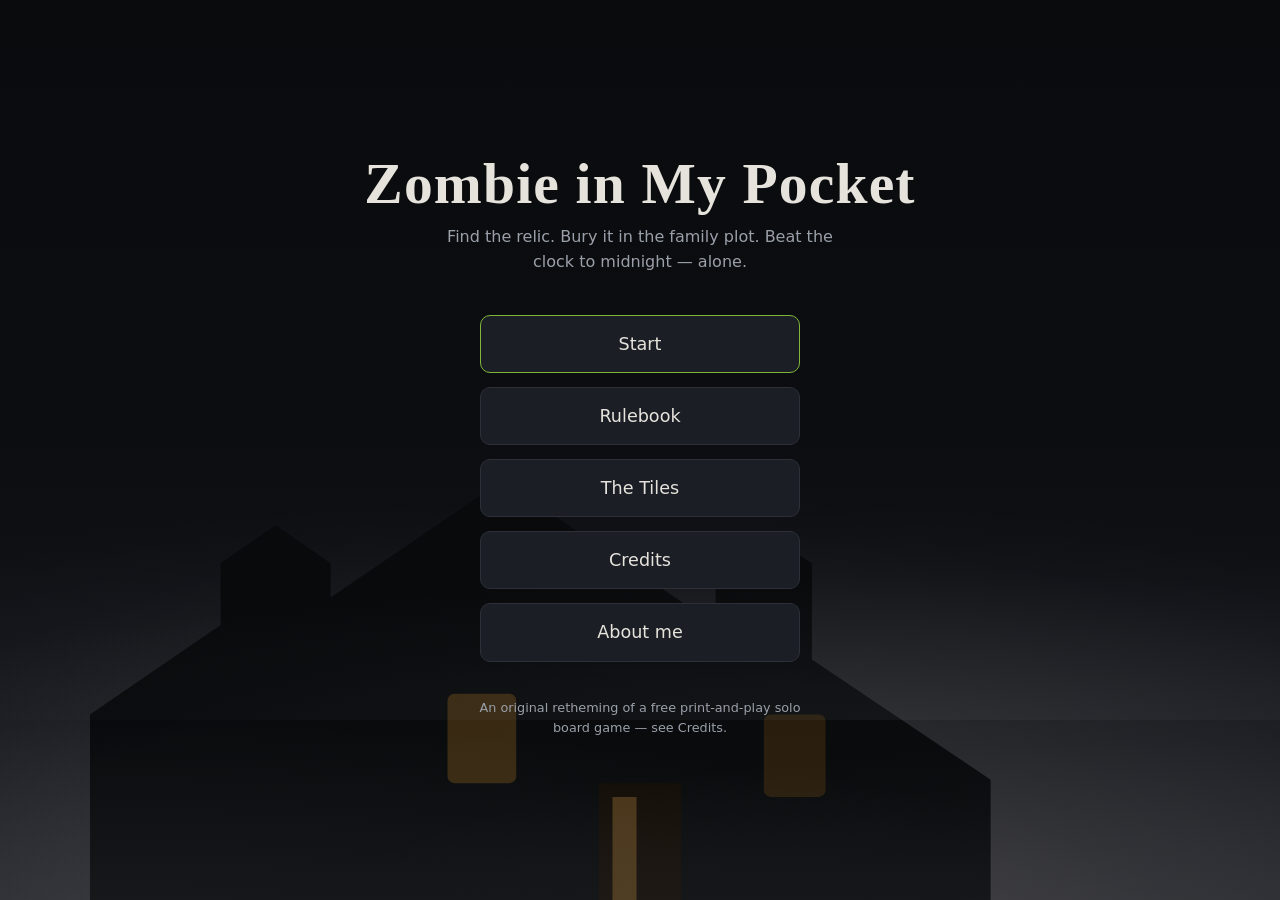
==== index.html @ 39e205aa "Rename the game to Zombie in My Pocket Co-Authored-By: Claude Opus 4.6 <noreply@anthropic.com>" ====
<!DOCTYPE html>
<html lang="en">
<head>
  <meta charset="UTF-8">
  <meta name="viewport" content="width=device-width, initial-scale=1.0">

  <!-- Google tag (gtag.js) -->
  <script async src="https://www.googletagmanager.com/gtag/js?id=G-Q4VS3P3T58"></script>
  <script>
    window.dataLayer = window.dataLayer || [];
    function gtag(){dataLayer.push(arguments);}
    gtag('js', new Date());

    gtag('config', 'G-Q4VS3P3T58');
  </script>
  <title>Zombie in My Pocket — a solo zombie survival board game in your browser</title>
  <meta name="description" content="Explore a dead house room by room, find the relic, and bury it before midnight. A free solo zombie survival board game — no install, one player.">
  <link rel="canonical" href="https://games.csiesheep.com/zombie_in_the_pocket/">
  <meta name="theme-color" content="#0a0b0d">
  <link rel="icon" href="favicon.svg" type="image/svg+xml">
  <link rel="manifest" href="manifest.webmanifest">
  <meta name="apple-mobile-web-app-capable" content="yes">
  <meta name="apple-mobile-web-app-status-bar-style" content="black-translucent">
  <link rel="apple-touch-icon" href="assets/icons/icon-192.png">
  <link rel="stylesheet" href="css/style.css">

  <meta property="og:type" content="website">
  <meta property="og:site_name" content="csiesheep games">
  <meta property="og:title" content="Zombie in My Pocket — a solo zombie survival board game in your browser">
  <meta property="og:description" content="Explore a dead house room by room, find the relic, and bury it before midnight. Free, no install, one player.">
  <meta property="og:url" content="https://games.csiesheep.com/zombie_in_the_pocket/">
  <!-- Absolute, because crawlers do not reliably resolve relative OG paths, and
       a new filename rather than a new picture at the old one — scrapers cache
       by URL, so replacing the image in place would leave every link that has
       ever been shared showing the old card. -->
  <meta property="og:image" content="https://games.csiesheep.com/zombie_in_the_pocket/assets/social.png">
  <meta property="og:image:width" content="1200">
  <meta property="og:image:height" content="630">
  <meta property="og:image:alt" content="A dark house at night, lit windows and an open door, under the title Zombie in My Pocket.">
  <meta name="twitter:card" content="summary_large_image">
  <meta name="twitter:title" content="Zombie in My Pocket — a solo zombie survival board game in your browser">
  <meta name="twitter:description" content="Explore a dead house room by room, find the relic, and bury it before midnight. Free, no install, one player.">
  <meta name="twitter:image" content="https://games.csiesheep.com/zombie_in_the_pocket/assets/social.png">
  <meta name="twitter:image:alt" content="A dark house at night, lit windows and an open door, under the title Zombie in My Pocket.">

  <script type="application/ld+json">
  {
    "@context": "https://schema.org",
    "@type": "VideoGame",
    "name": "Zombie in My Pocket",
    "url": "https://games.csiesheep.com/zombie_in_the_pocket/",
    "description": "A free solo zombie survival board game in the browser. Explore a dead house room by room, find the relic, and bury it in the family plot before midnight.",
    "genre": ["Survival horror", "Board game", "Roguelike"],
    "gamePlatform": "Web browser",
    "playMode": "SinglePlayer",
    "applicationCategory": "Game",
    "operatingSystem": "Any",
    "isAccessibleForFree": true,
    "inLanguage": "en",
    "author": { "@type": "Person", "name": "csiesheep", "url": "https://csiesheep.com" },
    "offers": {
      "@type": "Offer",
      "price": "0",
      "priceCurrency": "USD",
      "availability": "https://schema.org/InStock"
    }
  }
  </script>
</head>
<body class="coldopen">
  <!-- The house, once, inline. The game's sprite is 20KB and this page needs one
       shape out of it — the sprite conventions without the sprite. -->
  <div class="titlescene" aria-hidden="true">
    <svg class="titlehouse" viewBox="0 0 320 180" preserveAspectRatio="xMidYMax slice">
      <!-- ridge, gables and chimneys, as one silhouette -->
      <path d="M0 180V126l38-26v-18l16-11 16 11v10l50-34 62 42v-18l14-9 14 9v28l52 35v55z" fill="#080a0c"/>
      <!-- the two windows with something behind them -->
      <rect x="104" y="120" width="20" height="26" rx="2" fill="#3a2a12"/>
      <rect x="196" y="126" width="18" height="24" rx="2" fill="#2a1e0d"/>
      <!-- and the door, open -->
      <path d="M148 180v-34h24v34z" fill="#120c06"/>
      <path d="M152 180v-30h7v30z" fill="#4a3517"/>
    </svg>
    <div class="fog fog--near"></div>
    <div class="fog fog--far"></div>
  </div>

  <main class="menu">
    <h1>Zombie in My Pocket</h1>
    <p class="tagline">Find the relic. Bury it in the family plot. Beat the clock
      to midnight — alone.</p>

    <nav>
      <a class="btn btn--primary" href="game.html">Start</a>
      <a class="btn" href="rulebook.html">Rulebook</a>
      <a class="btn" href="tiles.html">The Tiles</a>
      <a class="btn" href="credits.html">Credits</a>
      <a class="btn" href="https://csiesheep.com" target="_blank" rel="noopener">About me</a>
    </nav>

    <p class="footnote">An original retheming of a free print-and-play solo
      board game — see Credits.</p>
  </main>
  <script type="module" src="js/menu.js"></script>
</body>
</html>
---- css/style.css ----
/* Zombie in My Pocket — shared styles + theme tokens.
   Dark-horror palette: sickly green against dried blood, on near-black. */

:root {
  --bg:        #0a0b0d;
  --bg-2:      #14161a;
  --panel:     #1b1e24;
  --border:    #2b3039;
  --text:      #e6e3dc;
  --muted:     #9aa0aa;
  --accent:    #7fb539;   /* sickly green */
  --accent-2:  #b5392f;   /* blood red */
  /* Lifted from #e0523f, which measured 4.33:1 on the panel — under the 4.5
     that text needs, and it colours the log's worst news. Three separate call
     sites had already been lifted past it one at a time; this is the token
     catching up with them. Measured: 5.24:1 on the panel, 5.68:1 on an action
     card, 3.60:1 on the indoor floor and 3.31:1 on the outdoor one. */
  --danger:    #ef6449;
  --gold:      #c9a24b;
  --radius:    10px;
  --maxw:      960px;
  --font-body: system-ui, -apple-system, "Segoe UI", Roboto, sans-serif;
  --font-head: Georgia, "Times New Roman", serif;
  /* Display face for headings only. Georgia stays underneath it as the fallback
     and as the serif the log narration keeps — IM Fell is a rough historical
     cut and does not want to be read at paragraph size. */
  --font-display: "IM Fell English", Georgia, "Times New Roman", serif;
}

/* ---- The light model -------------------------------------------------------
   One set of dials for the whole atmosphere: how far the candle reaches, how
   dark it is beyond the doorways, how tight the vignette closes, and how far
   the fire has turned from warm to bloody.

   All four are driven by --dusk, which renderHour writes from clockTime: 0 at
   nine o'clock, 1 at midnight on the face. The light dies continuously, a
   sliver per card drawn, rather than in three steps at the hour turns — which
   is both scarier and truer to the rule that the deck is the clock. Cowering
   visibly costs light, because it costs a card.

   The slopes are set so the old hand-picked hour values still fall on the line:
   9/10/11 PM land within .01 of the .5/.68/.88 vignette they used to have.

   Custom properties are not animatable without @property, so each consumer
   transitions an ordinary property (opacity, filter) that reads the dial, and
   the 2s duration turns a draw into the light sagging rather than flickering. */
/* Registered, and for one reason: a plain custom property cannot be animated,
   and this one has to move continuously or the light snaps instead of sags.
   With @property the browser knows it is a number, can interpolate it, and the
   dials above recompute every frame — including inside the candle and vignette
   keyframes, which is why the flicker keeps flickering while it dies.

   The fallback where @property is unsupported is not a broken layout: the
   declaration below is an ordinary custom property too, so --gutter stays 1
   and the light simply never gutters. */
@property --gutter {
  syntax: "<number>";
  inherits: true;
  initial-value: 1;
}

:root {
  --dusk: 0;
  /* 1 is a candle behaving. Down toward 0 is a candle about to stop. */
  --gutter: 1;
  /* How frightened the game is, 0..1, written by renderHour from engine
     dread(). Distinct from --dusk: the clock only goes one way, this does not. */
  --dread: 0;
  --flame-early: #ffb457;
  /* Where the fire is heading. body.hour-11 moves the destination, not the
     journey — see the register change below. */
  --flame-late: #d94a34;
}

/* The derived dials must be declared on the same element that carries the
   inputs, not on :root. A custom property is substituted where it is DECLARED
   and inherits as the resolved value, so leaving these on :root would freeze
   them at :root's --dusk of 0 no matter what renderHour writes to the body. */
body {
  /* Capped at 1: past midnight-on-the-face the sum would exceed a legal
     opacity, and the low-health pulse reads (1 - --vignette) as its headroom. */
  --vignette-base: min(1, calc(.5 + .57 * var(--dusk)));
  --glow-base: calc(.45 - .225 * var(--dusk));
  /* Floored at .26, the brightness the 11 PM peek already had. Below that the
     maths runs out: a half-room's floor is effectively black, so at brightness
     k the best contrast any text can reach is (k + .05) / .05 — 4.2:1 at .16,
     under the 4.5 a room name needs even if it were pure white. So the peek
     stops darkening at the old floor while the vignette, glow and flame carry
     on to midnight. */
  --peek-base: max(.26, calc(.46 - .3 * var(--dusk)));
  --flame: color-mix(in srgb, var(--flame-late) calc(var(--dusk) * 100%), var(--flame-early));

  /* The candle guttering multiplies the three brightness dials at once, which
     is the whole trick: light that sags everywhere at the same moment reads as
     the flame failing, and light that sags in one element reads as a CSS
     effect. At --gutter: 1 each of these reduces exactly to the value it had
     before the dial existed.

     The vignette moves the other way — it CLOSES as the light dies — so it
     interpolates toward 1 by however much the flame has lost. */
  --vignette: min(1, calc(var(--vignette-base) + (1 - var(--vignette-base)) * (1 - var(--gutter))));
  --glow: calc(var(--glow-base) * var(--gutter));
  --peek-light: calc(var(--peek-base) * var(--gutter));
}

/* ---- The gutter ------------------------------------------------------------
   Down fast, held down longer than is comfortable, and then a recovery that
   fails once before it takes. The second dip is the part that works: a light
   that comes back cleanly was a flicker, and a light that nearly goes out
   twice is a light you stop trusting.

   Linear timing on purpose. Eased, the collapse reads as something dimming the
   room deliberately; linear reads as the flame simply losing. */
@keyframes gutter {
  0%   { --gutter: 1; }
  14%  { --gutter: .16; }
  52%  { --gutter: .10; }
  63%  { --gutter: .58; }
  71%  { --gutter: .22; }
  86%  { --gutter: .95; }
  92%  { --gutter: .78; }
  100% { --gutter: 1; }
}
body.guttering { animation: gutter 1100ms linear 1; }

/* The half-rooms read the same dial but reach it through a filter with a
   two-second transition on it — right for the light dying across an hour, far
   too slow for this. While the candle is failing they follow it directly. */
body.guttering .halfroom { transition: none; }

/* And the room you are standing in, which is otherwise the one thing the light
   model does not dim — it is lit because you are in it. A candle failing has
   to take the room it is lighting with it, or the effect reads as the walls
   going dark around a tile that is somehow still bright.

   Same dial, no second timeline; floored at .35 because this is the surface
   the flame is closest to and it should be the last thing to go. */
body.guttering .focus-centre .tilebox {
  filter: brightness(calc(.35 + .65 * var(--gutter)));
}

/* Luminance, not motion — so this is allowed under reduced motion, but not in
   this shape. What gets removed is the flinching: one slow dim, one slow
   return, no double dip, and nowhere near as dark. */
@media (prefers-reduced-motion: reduce) {
  @keyframes gutter {
    0%   { --gutter: 1; }
    45%  { --gutter: .55; }
    55%  { --gutter: .55; }
    100% { --gutter: 1; }
  }
  body.guttering { animation-duration: 1800ms; }
}

/* Continuous dusk underneath, discrete class on top. The last hour is a change
   of register, not another notch of the same gradient: the firelight itself
   turns, which says something "slightly dimmer than 10:59" cannot. */
body.hour-11 { --flame-late: #c93826; }

/* Self-hosted: the site makes no external requests, for fonts or anything else.
   Licence sits beside the file in assets/fonts/OFL.txt. */
@font-face {
  font-family: "IM Fell English";
  font-style: normal;
  font-weight: 400;
  font-display: swap;
  src: url("../assets/fonts/imfellenglish-latin.woff2") format("woff2");
}

* { box-sizing: border-box; }

html, body { margin: 0; padding: 0; }

body {
  background: radial-gradient(120% 90% at 50% 0%, var(--bg-2), var(--bg));
  color: var(--text);
  font-family: var(--font-body);
  line-height: 1.6;
  min-height: 100vh;
}

a { color: var(--accent); }

h1, h2, h3 { font-family: var(--font-display); line-height: 1.2; }

/* ---- Layout helpers ---- */
.wrap {
  max-width: var(--maxw);
  margin: 0 auto;
  padding: 24px 20px 64px;
}

.topnav {
  display: flex;
  align-items: center;
  gap: 16px;
  padding: 14px 20px;
  border-bottom: 1px solid var(--border);
}
.topnav a { color: var(--muted); text-decoration: none; font-size: 0.95rem; }
.topnav a:hover { color: var(--text); }
.topnav .brand { font-family: var(--font-display); color: var(--text); font-weight: 700; }
.topnav .spacer { flex: 1; }

/* ---- Menu (index) ---- */
.menu {
  min-height: 100vh;
  display: flex;
  flex-direction: column;
  align-items: center;
  justify-content: center;
  text-align: center;
  padding: 40px 20px;
}
.menu h1 {
  font-size: clamp(2.2rem, 6vw, 3.6rem);
  margin: 0 0 6px;
  letter-spacing: 0.02em;
}
.menu .tagline { color: var(--muted); margin: 0 0 40px; max-width: 40ch; }
.menu nav { display: flex; flex-direction: column; gap: 14px; width: min(320px, 90vw); }

.btn {
  display: block;
  padding: 14px 20px;
  border: 1px solid var(--border);
  border-radius: var(--radius);
  background: var(--panel);
  color: var(--text);
  font-size: 1.1rem;
  text-decoration: none;
  cursor: pointer;
  transition: border-color .15s, transform .05s, background .15s;
}
.btn:hover { border-color: var(--accent); background: var(--bg-2); }
.btn:active { transform: translateY(1px); }
.btn--primary { border-color: var(--accent); }
.btn--primary:hover { background: color-mix(in srgb, var(--accent) 18%, var(--panel)); }

.footnote { margin-top: 36px; color: var(--muted); font-size: 0.8rem; max-width: 44ch; }

/* The house remembering you. Quieter than the tagline and set apart from it,
   because it is not part of the pitch — it is the room adding something after
   the sentence had finished. Italic and dim on purpose: a scoreboard is
   something you read, and this should be something you notice. */
.whisper {
  margin: -26px 0 40px;
  /* 82%, not the 76% this started at. Dimmer read better and measured 4.86:1
     against pure black, which is only above the floor because the cold open's
     background is not actually pure black — over the gradient it sits under it.
     Atmosphere does not get to make text unreadable. */
  color: color-mix(in srgb, var(--muted) 82%, transparent);
  font-style: italic;
  font-size: .92rem;
  max-width: 40ch;
}

/* ---- The game is a frame, not a document ----------------------------------
   game.html only: the menu, rulebook and credits stay ordinary scrolling pages.
   dvh rather than vh, because the mobile URL bar collapsing is the exact bug
   100vh causes. */
body.app {
  height: 100dvh;
  min-height: 0;
  overflow: hidden;
  display: grid;
  grid-template-rows: auto 1fr;
}
body.app .game-layout { min-height: 0; height: 100%; }
body.app .sidebar { min-height: 0; }
/* Everything in the column takes its natural height except the log, which
   absorbs the slack instead of pushing the page taller. */
body.app .board-pane { min-height: 0; }
/* Anchored to the pane so a late fight cannot push past the fold. */
body.app .actions-pop { max-height: calc(100% - 24px); }
/* Stacked, the window is a flex item in the pane, and flex items shrink by
   default — so when the board and the window together wanted more room than the
   pane had, the WINDOW gave way. It collapsed to 26px with two 44px buttons
   inside it: both invisible, neither clickable, the turn unplayable. The pane's
   overflow:hidden made that silent rather than merely ugly.
   The controls do not yield. The board does — losing the edge of a glimpse
   beats losing the ability to take your turn. */
body.app .actions-pop { flex: none; }
body.app .board-pane > .board { min-height: 0; }

/* ---- Game page ---- */
.game-layout {
  display: grid;
  /* minmax(0, 1fr) rather than 1fr: a bare 1fr floors at the column's
     min-content, so a wide board could force the layout open instead of the
     column bounding the board. */
  grid-template-columns: minmax(0, 1fr) 300px;
  gap: 16px;
  padding: 16px 20px;
  /* NOT max-width + margin:0 auto. This is a grid item, and auto inline margins
     on a grid item take precedence over the stretch — so the layout was
     shrink-to-fitting to its content: 675px of a 1280px window, with the board
     column collapsing to 319px and the rest of the screen sitting empty. A
     definite width plus justify-self centres it without giving up the stretch. */
  width: min(100%, 1200px);
  justify-self: center;
}
/* .game-layout is declared above, so overriding it here works. Anything
   declared LOWER in this file must be overridden in the responsive block at the
   end instead — a media query adds no specificity, so a later base rule wins. */
@media (max-width: 800px) {
  .game-layout { grid-template-columns: 1fr; }
}
/* Layout-only overrides. Component tweaks belong in the second 600px block
   at the end of this file — rules here are declared before the components and
   would lose on source order. */
@media (max-width: 600px) {
  .game-layout { padding: 12px; gap: 12px; }
  /* Comfortable thumb targets on the action list. */
  .action { padding: 12px 12px; min-height: 44px; font-size: .92rem; }
}

/* ---- Status panel ---- */
.sr-only {
  position: absolute; width: 1px; height: 1px; padding: 0; margin: -1px;
  overflow: hidden; clip: rect(0 0 0 0); white-space: nowrap; border: 0;
}

.statgrid { display: grid; gap: 10px 12px; grid-template-columns: 1fr; }
.stat { display: flex; align-items: baseline; gap: 10px; }
.statlabel {
  font-size: .68rem; text-transform: uppercase; letter-spacing: .08em;
  color: var(--muted); width: 4.6em; flex: none;
}
.statval { display: flex; align-items: center; gap: 3px; flex-wrap: wrap; min-height: 22px; }
.statnum { font-family: var(--font-display); font-size: 1.05rem; color: var(--text); margin-left: 3px; }
.statnum--buffed { color: var(--gold); }

.staticon { width: 17px; height: 17px; flex: none; }

/* One heart symbol, filled or hollow. */
.heart { color: var(--danger); }
.heart--full { fill: currentColor; }
.heart--empty { color: #4a505c; fill: none; }

.sword { color: var(--muted); }
.sword--buffed { color: var(--gold); }
.relic--held { color: var(--gold); }

/* ---- The clock, which is the stat that decides the game ----
   It used to sit in the stat grid at 19px, the same rank as the attack sword,
   which is no rank at all for the thing the whole run is racing. Now it heads
   the panel and the other stats read beneath it. */
.clockbox { display: flex; align-items: center; gap: 12px; margin-bottom: 12px; }
.clockread { display: flex; flex-direction: column; gap: 6px; min-width: 0; }
.clocknum { margin-left: 0; font-size: 1.35rem; line-height: 1; }

.clock { width: 78px; height: 78px; flex: none; color: var(--muted); }
.clock-face { fill: none; stroke: currentColor; stroke-width: 1.6; opacity: .75; }
.clock-tick { stroke: currentColor; stroke-width: 1.4; stroke-linecap: round; opacity: .4; }
/* The hours this game is actually played in get the longer, brighter marks. */
.clock-tick--played { stroke-width: 2.2; opacity: .85; }
/* Eleven to midnight, marked like a gauge's red zone. */
.clock-danger { fill: none; stroke: var(--danger); stroke-width: 3.4; stroke-linecap: round; opacity: .85; }
.clock-numeral {
  font-family: var(--font-display);
  font-size: 13px;
  fill: var(--text);
  stroke: none;
  opacity: .8;
}
.clock-numeral--midnight { fill: var(--danger); opacity: 1; }
.clock-hand { stroke: currentColor; stroke-width: 2.2; stroke-linecap: round; }
.clock-hand--hour { stroke: var(--accent); stroke-width: 3.4; }
.clock-hand--minute { opacity: .75; }
.clock-pin { fill: var(--accent); stroke: none; }

/* The deck, as a fuel gauge. One pip goes out per card spent. */
.pips { display: flex; gap: 4px; }
.pip {
  width: 7px; height: 7px; border-radius: 50%;
  background: var(--accent);
  box-shadow: 0 0 4px color-mix(in srgb, var(--accent) 50%, transparent);
}
.pip--spent { background: #3a404b; box-shadow: none; }

/* ---- Backpack ---- */
.backpack { display: flex; flex-direction: column; gap: 8px; }
.slot {
  display: flex; align-items: flex-start; gap: 9px;
  padding: 8px 10px;
  border: 1px solid var(--border); border-radius: 8px;
  background: var(--bg-2);
}
.slot--empty {
  border-style: dashed;
  background: transparent;
  justify-content: center;
}
.slot--empty .slotname { color: var(--muted); font-style: italic; }
.slottext { display: flex; flex-direction: column; gap: 1px; min-width: 0; }
.slotname { font-size: .86rem; color: var(--text); }
.sloteffect { font-size: .72rem; color: var(--muted); }
.itemicon { width: 18px; height: 18px; color: var(--gold); flex: none; margin-top: 2px; }

/* min-width:0 keeps a wide board from forcing the grid column open. */
/* Edges falling away into black. Sits above the board and below the actions
   pop-out (5) and the jump scare (50), and never touches the sidebar. */
.board-pane::after {
  content: "";
  position: absolute;
  inset: 0;
  pointer-events: none;
  z-index: 1;
  background: radial-gradient(ellipse at center,
    transparent 33%, rgba(3, 2, 4, .55) 70%, rgba(2, 1, 3, .95) 100%);
  opacity: var(--vignette);
  transition: opacity 2s linear;
  /* The dark closes and opens very slightly, and only really at the end. The
     amplitude is --dread, so at nine o'clock in one piece this is invisible and
     at 1 HP near midnight the room is breathing. Slower than a resting pulse on
     purpose — faster reads as a heartbeat, which the low-health pulse already
     owns.

     And when both apply, low-health wins: it is declared later and sets the
     same property, so at 2 HP the room stops breathing slowly and starts
     beating. That is the right way round — the more urgent signal should not
     have to share. */
  animation: dreadbreath 7s ease-in-out infinite;
}
@keyframes dreadbreath {
  0%, 100% { opacity: var(--vignette); }
  50% { opacity: calc(var(--vignette) + (1 - var(--vignette)) * var(--dread) * 0.34); }
}

/* The pane behind the tiles changes with the world, so crossing the seam is felt
   before a single tile is read. Deliberately a ::before rather than a second
   ::after: ::after already carries the vignette, its hour tightening and the
   low-health pulse, and stacking a rival pseudo-element there would fight all
   three. This sits below the tiles and takes no pointer events. Static by
   design — nothing here needs a reduced-motion guard. */
.board-pane::before {
  content: "";
  position: absolute;
  inset: 0;
  pointer-events: none;
  z-index: 0;
  transition: background 1s ease;
}
.board-pane.pane--indoor::before {
  background:
    radial-gradient(120% 90% at 50% 0%, rgba(255, 180, 87, .05), transparent 60%),
    linear-gradient(180deg, rgba(10, 8, 6, .5), rgba(4, 3, 3, .8));
}
.board-pane.pane--outdoor::before {
  background:
    /* a low moon, off in one corner, behind everything */
    radial-gradient(38% 30% at 84% 12%, rgba(190, 226, 232, .17), transparent 70%),
    radial-gradient(120% 90% at 50% 0%, rgba(111, 211, 208, .05), transparent 62%),
    linear-gradient(180deg, rgba(4, 8, 12, .62), rgba(1, 3, 6, .9));
}

.board-pane {
  min-width: 0;
  position: relative;          /* the actions pop-out anchors to this */
  display: flex;
  flex-direction: column;
  justify-content: center;
  min-height: 62vh;            /* room for the pop-out to float clear of the board */
  /* The candle glow is 2.7 tiles across, so once tiles are sized off the pane it
     is larger than the pane itself and was adding 39px to the document's scroll
     height — invisibly, since a pseudo-element shows up in no element scan. The
     light should fade at the edge of its own pane anyway, and this also keeps
     the entry slide from painting outside while it moves. */
  overflow: hidden;
}

.board { position: relative; display: block; padding: 8px 0; }

/* ---- Two worlds, told apart by temperature ---------------------------------
   Indoors is lamplit and warm; outdoors is moonlit and cool. One cast colour,
   mixed into the floor, the walls and the scene stroke, so all fourteen scenes
   inherit it without being touched — they stay currentColor and the container
   decides what that means.

   The hour dimming multiplies on top of this rather than competing with it, and
   the crossing is animated over a second, which is the one moment the two
   palettes are seen side by side. */
.board {
  --world-cast: #ffb457;
  --cast: 14%;
  --cast-wall: 18%;
}
.board--indoor  { --world-cast: #ffb457; --cast: 13%; --cast-wall: 16%; }
.board--outdoor { --world-cast: #6fd3d0; --cast: 16%; --cast-wall: 22%; }

.board .tilebox,
.board .halfroom {
  background-color: color-mix(in srgb, var(--world-cast) var(--cast), var(--room));
  border-color: color-mix(in srgb, var(--world-cast) var(--cast-wall), var(--wall));
  transition: background-color 1s ease, border-color 1s ease;
}
.board .roomscene {
  color: color-mix(in srgb, var(--world-cast) 55%, var(--muted));
  transition: color 1s ease;
}

/* The crossing is the payoff, so it is the one thing here that animates — but a
   temperature shift sweeping the whole board is exactly what this setting is
   for, so under it the swap is instant and nothing is lost but the sweep. The
   1s shift also sits deliberately longer than the 700ms room slide, so it reads
   as the world changing underneath the move rather than racing it. */
@media (prefers-reduced-motion: reduce) {
  .board .tilebox,
  .board .halfroom,
  .board .roomscene,
  .board-pane::before { transition: none; }
  /* The dark still sits where dread put it; it just stops moving. */
  .board-pane::after { animation: none; }
}

/* --tile is the room you're standing in; --peek is how much of a neighbour
   shows through an open door. */
:root { --tile: clamp(96px, 19vh, 190px); --wall: #3a4150; --wall-w: 7px; --room: #23262d;
        --hedge: #3d5540; }
.focus {
  --peek: calc(var(--tile) * 0.42);
  /* The threshold between two rooms. It has to clear both walls that face into
     it — 7px each — with daylight left over, or the rooms read as interleaved
     rather than adjacent. Scales with the tile so it survives #55. */
  --tile-gap: max(18px, calc(var(--tile) * .13));
  /* Door art is centred on the wall line, which sits at the near edge of the
     gap — so half of it hangs outward. Tying the size to twice the gap is what
     makes "never paints on the neighbour" true by construction rather than by
     a number that happens to work at one tile size.

     The 4px comes off for device-pixel rounding, and it is not a fudge: the
     markers are offset by the DECLARED --wall-w, while the browser floors the
     rendered border to whole device pixels — 7px becomes 6.4px at a 1.25 ratio
     — so the marker's centre can sit up to a pixel past the border box. The
     error is bounded below 1px at any ratio >= 1, so 2px of outward clearance
     covers it, and leaves daylight in the threshold besides. */
  --edge: calc(var(--tile-gap) * 2 - 4px);
}

.focus {
  display: grid;
  grid-template-columns: var(--peek) var(--tile) var(--peek);
  grid-template-rows: var(--peek) var(--tile) var(--peek);
  grid-template-areas: ". n ." "w c e" ". s .";
  gap: var(--tile-gap);
  justify-content: center;
  align-content: center;
  margin: 0 auto;
  width: max-content;
}
.focus-slot--n { grid-area: n; align-items: end; }
.focus-slot--s { grid-area: s; align-items: start; }
.focus-slot--w { grid-area: w; justify-items: end; }
.focus-slot--e { grid-area: e; justify-items: start; }
.focus-slot { display: grid; }
/* ---- Board layering, stated once --------------------------------------------
   Inside the centre room:  tilebox 0 · lit room 1 · name 2 · door art 3 ·
   hotspot 4. The centre takes a stacking context of its own so those stay
   local, and the neighbour slots sit above the lot — anything that reaches
   into a neighbour's space gets covered by it rather than painting over the
   glimpse. Nothing should actually reach that far now; this is what keeps it
   true if something later does. */
.focus-centre { grid-area: c; position: relative; z-index: 1; }
.focus-slot { position: relative; z-index: 5; }

.tilebox {
  position: absolute;
  inset: 0;
  background-color: var(--room);
  border: var(--wall-w) solid var(--wall);
  border-radius: 6px;
  display: flex;
  flex-direction: column;
  align-items: center;
  justify-content: center;
  gap: 6px;
  text-align: center;
}
/* The one lit room in a dark house, not a selected row in a list. */
.tilebox--here {
  border-color: color-mix(in srgb, var(--flame) 42%, var(--wall));
  box-shadow: 0 0 26px color-mix(in srgb, var(--flame) 16%, transparent);
  z-index: 1;
  transition: border-color 2s linear, box-shadow 2s linear;
}
.focus-centre::before {
  content: "";
  position: absolute;
  left: 50%;
  top: 50%;
  width: calc(var(--tile) * 2.7);
  height: calc(var(--tile) * 2.7);
  transform: translate(-50%, -50%);
  border-radius: 50%;
  pointer-events: none;
  background: radial-gradient(circle,
    color-mix(in srgb, var(--flame) 46%, transparent) 0%,
    color-mix(in srgb, var(--flame) 18%, transparent) 34%,
    transparent 68%);
  opacity: var(--glow);
  transition: opacity 2s linear;
  animation: candle 3.8s ease-in-out infinite;
}
@keyframes candle {
  0%, 100% { opacity: var(--glow); transform: translate(-50%, -50%) scale(1); }
  42%      { opacity: calc(var(--glow) * .84); transform: translate(-50%, -50%) scale(.975); }
  71%      { opacity: calc(var(--glow) * 1.09); transform: translate(-50%, -50%) scale(1.02); }
}
@media (prefers-reduced-motion: reduce) {
  .focus-centre::before { animation: none; }
  /* The arrow still points; it just stops moving. */
  .doorway--explore .doorway-chev { animation: none; opacity: 1; }
}
/* ---- Floors ----------------------------------------------------------------
   Boards indoors, grass out the back — and they are meant to be told apart at
   a glance now. These used to be near-monochrome and almost invisible, on the
   grounds that the name, the icon and the candlelight all sit on top of them.
   That reasoning held while both worlds looked alike anyway; it stopped being
   worth the cost once telling inside from outside became the point. They are
   still tinted rather than saturated, and the tile name is still checked
   against them, but you can now see what you are standing on.

   Built from gradients rather than an SVG <pattern> in the sprite: CSS cannot
   reference a pattern by fragment from another document, so a sprite pattern
   would need inlining into every tile. Same result, no new files either way. */
.world--indoor {
  background-image:
    /* butt joints — short seams where one plank ends and the next starts, so
       the floor reads as boards laid end to end rather than as stripes */
    repeating-linear-gradient(90deg, transparent 0 44px,
      rgba(0, 0, 0, .34) 44px, rgba(0, 0, 0, .34) 46px),
    /* the gap between planks */
    repeating-linear-gradient(0deg,
      rgba(0, 0, 0, .34) 0 1.6px, transparent 1.6px 19px),
    /* every other board a shade off, the way a real floor wears unevenly */
    repeating-linear-gradient(0deg,
      rgba(146, 98, 52, .11) 0 19px, rgba(74, 48, 26, .13) 19px 38px);
}
.world--outdoor { border-color: var(--hedge);
  box-shadow: inset 0 0 0 2px color-mix(in srgb, var(--hedge) 60%, black); }
.world--outdoor {
  background-image:
    /* blades, fine and leaning two ways so it does not read as hatching */
    repeating-linear-gradient(84deg, transparent 0 3px,
      rgba(164, 214, 132, .085) 3px, rgba(164, 214, 132, .085) 4px),
    repeating-linear-gradient(-73deg, transparent 0 5px,
      rgba(14, 32, 12, .26) 5px, rgba(14, 32, 12, .26) 6.5px),
    /* clumps, so the field is not evenly mown */
    radial-gradient(58% 38% at 22% 28%, rgba(96, 148, 84, .13), transparent 72%),
    radial-gradient(48% 34% at 76% 72%, rgba(96, 148, 84, .10), transparent 72%),
    radial-gradient(40% 30% at 60% 12%, rgba(10, 24, 10, .16), transparent 70%);
}

/* The room fills the tile inside its walls; the name moves to a corner banner
   so nothing sits in the middle, which belongs to the footprints and to you. */
.roomscene {
  position: absolute;
  inset: 0;
  width: 100%;
  height: 100%;
  color: color-mix(in srgb, var(--flame) 30%, var(--muted));
  opacity: .62;
  pointer-events: none;
}
.tilebox--here .roomscene { opacity: .8; }

.tilename {
  position: absolute;
  left: 0;
  bottom: 0;
  max-width: 100%;
  padding: 2px 7px;
  font-size: .72rem;
  line-height: 1.2;
  color: var(--text);
  background: color-mix(in srgb, var(--room) 82%, black);
  border-top-right-radius: 5px;
  z-index: 2;
}

/* The HUD keeps the small icons; only the board moved to scenes. */
.tileicon { width: 18px; height: 18px; flex: none; }

/* A neighbour, seen through the doorway. The far edge fades out, so it reads as
   a glimpse rather than a room of its own. */
.halfroom {
  position: relative;
  background-color: var(--room);
  border: var(--wall-w) solid var(--wall);
  display: flex;
  flex-direction: column;
  align-items: center;
  justify-content: center;
  gap: 4px;
  text-align: center;
  /* A glimpse into an unlit room, not a smaller room. Hovering lifts it back
     so the name stays gettable. */
  filter: brightness(var(--peek-light)) saturate(.45);
  transition: filter 2s linear;
}
.halfroom:hover { filter: brightness(calc(var(--peek-light) + .55)) saturate(.9); }
/* Brighter than --muted, which the dimming filter was dragging to 2.8:1 even
   before dusk went continuous. The half-room is a glimpse, but the name in it
   is information — 6.2:1 at the darkest peek, 10.2:1 at nine o'clock. */
/* The scrim comes back: this used to sit over letterbox padding, and now sits
   over a room. */
.halfroom .tilename {
  font-size: .6rem;
  color: #dfe3ea;
  background: color-mix(in srgb, var(--room) 72%, black);
}
.halfroom .roomscene { opacity: .5; }
.halfroom--n, .halfroom--s { width: var(--tile); height: var(--peek); }
.halfroom--e, .halfroom--w { width: var(--peek); height: var(--tile); }

/* ---- A glimpse is a crop, not a thumbnail ----------------------------------
   The scene used to be stretched to fill the peek strip, and since the strip is
   about 2.4:1 and the drawing is square, SVG letterboxed it — the neighbour
   arrived as a tiny picture of the whole room floating in a band. That reads as
   a thumbnail, not as seeing part of the next room through a door.

   So it renders at the size the centre room's scene renders at — the tile less
   its two walls, which is what inset:0 resolves to inside a bordered tilebox —
   and the strip clips the rest. One scale across the doorway, the footprints
   and both floors, which is the whole point: walking in continues a room you
   have already half seen.

   Anchoring falls out of the geometry. Each half-room already drops the border
   on the side it shares with you, so that zero-border edge IS the doorway wall,
   and it is the edge the neighbour's scene is pinned to. */
.halfroom { overflow: hidden; }
.halfroom .roomscene {
  inset: auto;
  width: calc(var(--tile) - var(--wall-w) * 2);
  height: calc(var(--tile) - var(--wall-w) * 2);
}
.halfroom--n .roomscene { bottom: 0; left: 50%; transform: translateX(-50%); }
.halfroom--s .roomscene { top: 0;    left: 50%; transform: translateX(-50%); }
.halfroom--w .roomscene { right: 0;  top: 50%;  transform: translateY(-50%); }
.halfroom--e .roomscene { left: 0;   top: 50%;  transform: translateY(-50%); }
.halfroom--n {
  border-radius: 6px 6px 0 0; border-bottom: 0;
  /* Visibility spreads from the gap in the wall rather than filling the slot,
     so what is not in line with the doorway falls into the dark. */
  -webkit-mask-image: radial-gradient(ellipse 125% 135% at 50% 100%, #000 20%, rgba(0,0,0,.5) 56%, transparent 86%);
          mask-image: radial-gradient(ellipse 125% 135% at 50% 100%, #000 20%, rgba(0,0,0,.5) 56%, transparent 86%);
}
.halfroom--s {
  border-radius: 0 0 6px 6px; border-top: 0;
  /* Visibility spreads from the gap in the wall rather than filling the slot,
     so what is not in line with the doorway falls into the dark. */
  -webkit-mask-image: radial-gradient(ellipse 125% 135% at 50% 0%, #000 20%, rgba(0,0,0,.5) 56%, transparent 86%);
          mask-image: radial-gradient(ellipse 125% 135% at 50% 0%, #000 20%, rgba(0,0,0,.5) 56%, transparent 86%);
}
.halfroom--w {
  border-radius: 6px 0 0 6px; border-right: 0;
  /* Visibility spreads from the gap in the wall rather than filling the slot,
     so what is not in line with the doorway falls into the dark. */
  -webkit-mask-image: radial-gradient(ellipse 125% 135% at 100% 50%, #000 20%, rgba(0,0,0,.5) 56%, transparent 86%);
          mask-image: radial-gradient(ellipse 125% 135% at 100% 50%, #000 20%, rgba(0,0,0,.5) 56%, transparent 86%);
}
.halfroom--e {
  border-radius: 0 6px 6px 0; border-left: 0;
  /* Visibility spreads from the gap in the wall rather than filling the slot,
     so what is not in line with the doorway falls into the dark. */
  -webkit-mask-image: radial-gradient(ellipse 125% 135% at 0% 50%, #000 20%, rgba(0,0,0,.5) 56%, transparent 86%);
          mask-image: radial-gradient(ellipse 125% 135% at 0% 50%, #000 20%, rgba(0,0,0,.5) 56%, transparent 86%);
}
/* Across the seam — the other side of the house. */
.board .halfroom--across { border-color: color-mix(in srgb, var(--gold) 55%, var(--wall)); }
/* A glimpse across the seam looks into the other world, so it takes the other
   cast — moonlight spilling in, or lamplight spilling out. */
.board--indoor .halfroom--across {
  background-color: color-mix(in srgb, #6fd3d0 16%, var(--room));
}
.board--outdoor .halfroom--across {
  background-color: color-mix(in srgb, #ffb457 13%, var(--room));
}
.halfroom--across .roomscene { color: color-mix(in srgb, var(--gold) 55%, var(--muted)); }
.halfroom--across .tileicon { color: var(--gold); }

/* ---- Hedges, not walls painted green ---------------------------------------
   Outdoor structure should not read as architecture with the lights off. The
   7px --wall-w box model is untouched — only the visual edge changes — so the
   doorway gaps, the swing animation, the footprints and the #29 hotspots all
   stay aligned on exactly the geometry they were.

   Four bumpy strips, one per edge, painted from repeating gradients rather than
   a clip-path: clipping the tile would cut off the doorway markers and hotspots
   that deliberately overhang its edge. */
.board .world--outdoor { border-radius: 2px; }
.board .world--outdoor::before {
  content: "";
  position: absolute;
  inset: calc(-1 * var(--wall-w));
  pointer-events: none;
  z-index: 0;
  background-image:
    repeating-radial-gradient(circle at 5px 7px, var(--hedge) 0 4.4px, transparent 4.6px 9px),
    repeating-radial-gradient(circle at 5px 2px, var(--hedge) 0 4.4px, transparent 4.6px 9px),
    repeating-radial-gradient(circle at 7px 5px, var(--hedge) 0 4.4px, transparent 4.6px 9px),
    repeating-radial-gradient(circle at 2px 5px, var(--hedge) 0 4.4px, transparent 4.6px 9px);
  background-size: 100% 9px, 100% 9px, 9px 100%, 9px 100%;
  background-position: top left, bottom left, right top, left top;
  background-repeat: repeat-x, repeat-x, repeat-y, repeat-y;
  opacity: .85;
}
/* The hedge sits under the doorway art and the break-through, so the risen
   tearing through a hedge still reads. */
.board .world--outdoor .edgemark,
.board .world--outdoor .doorways { z-index: 3; }

/* ---- Doorways as buttons ---------------------------------------------------
   Movement is mandatory every turn, so putting it in a panel meant the panel
   was always up. The board already draws every one of these choices; now they
   are the choices. Sized to clear 44px at the smallest tile. */
.doorways { position: absolute; inset: 0; pointer-events: none; }
.doorway {
  position: absolute;
  min-width: 46px;
  min-height: 46px;
  /* Sized across the wall so the outward half stays inside the threshold. A
     hotspot that reaches onto the neighbour would be covering the very glimpse
     the player is deciding about. Along the wall it keeps the full 46px. */
  padding: 0;
  /* The arrow is the first child and takes the outward end; the number and the
     "?" follow, toward the room. Each direction just reverses or turns the
     axis, so one set of children serves all four. */
  display: flex;
  align-items: center;
  /* Pushed apart rather than centred: the arrow wants the outward end of the
     button, the number the end facing the room you are standing in. */
  justify-content: space-between;
  gap: 1px;
  border: 2px solid color-mix(in srgb, var(--flame) 45%, var(--wall));
  border-radius: 10px;
  background: color-mix(in srgb, var(--room) 88%, black);
  color: var(--flame);
  cursor: pointer;
  pointer-events: auto;
  z-index: 4;
  box-shadow: 0 0 14px color-mix(in srgb, var(--flame) 22%, transparent);
}
.doorway:hover { background: color-mix(in srgb, var(--flame) 22%, var(--room)); }
.doorway:focus-visible { outline: 2px solid var(--accent); outline-offset: 3px; }
/* An unexplored door reads differently from one you have already been through. */
.doorway--explore { border-style: dashed; color: var(--text); }
.doorway-face { font-size: 1.1rem; line-height: 1; }
/* The number chip hangs off the button's corner, which means it escapes the
   button's own box — and a corner pinned outward puts it on the neighbour, 4px
   over for the north and west doors. It escapes getBoundingClientRect too, so
   the #56 collision checks could not see it. Each direction pins the chip to
   the corner facing the room instead. */
.doorway.n kbd { top: auto; bottom: -8px; }
.doorway.s kbd { bottom: auto; top: -8px; }
.doorway.w kbd { left: auto; right: -8px; }
.doorway.e kbd { right: auto; left: -8px; }
.doorway kbd {
  position: absolute;
  top: -8px;
  left: -8px;
  min-width: 1.4em;
  padding: 0 3px;
  border: 1px solid var(--border);
  border-radius: 4px;
  background: var(--panel);
  color: var(--muted);
  font: inherit;
  font-size: .66rem;
}
.doorway.n { top: calc(-1 * var(--wall-w)); left: 50%; transform: translate(-50%, -50%); }
.doorway.s { bottom: calc(-1 * var(--wall-w)); left: 50%; transform: translate(-50%, 50%); }
.doorway.e { right: calc(-1 * var(--wall-w)); top: 50%; transform: translate(50%, -50%); }
.doorway.w { left: calc(-1 * var(--wall-w)); top: 50%; transform: translate(-50%, -50%); }
.doorway.n, .doorway.s { min-height: 0; height: var(--edge); }
.doorway.e, .doorway.w { min-width: 0; width: var(--edge); }
.doorway.n, .doorway.s { flex-direction: column; padding: 3px 0; }
.doorway.s { flex-direction: column-reverse; }
.doorway.w, .doorway.e { flex-direction: row; padding: 0 3px; }
.doorway.e { flex-direction: row-reverse; }

/* ---- Direction arrows -------------------------------------------------------
   The hotspots made doors clickable but nothing pointed: a glow and a number
   chip do not say which way a choice takes you, nor that the arrow keys are
   bound to them. The wrapper carries the rotation, so the chevron inside can
   nudge along its own -Y and have that read as "outward" in all four
   directions without four sets of keyframes. */
.doorway-arrow { display: flex; flex: none; line-height: 0; color: var(--flame); }
.doorway.s .doorway-arrow { transform: rotate(180deg); }
.doorway.e .doorway-arrow { transform: rotate(90deg); }
.doorway.w .doorway-arrow { transform: rotate(270deg); }
.doorway-chev {
  width: clamp(12px, calc(var(--edge) * .42), 22px);
  height: clamp(12px, calc(var(--edge) * .42), 22px);
  fill: none;
  stroke: currentColor;
  stroke-width: 2.4;
  stroke-linecap: round;
  stroke-linejoin: round;
}
/* The unexplored way is the one to lean on, the same emphasis the old action
   list gave with action--primary. 1px of travel, because the button already
   sits 1.4px off the neighbour and the arrow must not cross into it. */
.doorway--explore .doorway-chev { animation: wayout 1.9s ease-in-out infinite; }
@keyframes wayout {
  0%, 100% { transform: translateY(0); opacity: .85; }
  50%      { transform: translateY(-1px); opacity: 1; }
}

/* Door and broken-wall art, drawn for the north wall and rotated into place.
   The marker is square and centred on the wall, so the art's own centreline
   lands exactly on the room's edge and the leaf swings inward. ::before punches
   the gap in the wall, only as wide as the doorway itself. */
.edgemark {
  position: absolute;
  width: var(--edge);
  height: var(--edge);
  pointer-events: none;
  z-index: 3;
}
.edgemark::before {
  content: "";
  position: absolute;
  left: 12.5%;
  right: 12.5%;
  top: 50%;
  height: calc(var(--wall-w) + 2px);
  transform: translateY(-50%);
  background: var(--bg-2);
}
.edgemark .edgeart { position: absolute; inset: 0; width: 100%; height: 100%; }
/* Offset by the wall's own thickness: top/left/right/bottom resolve against the
   padding box, so 0 would sit just inside the border rather than on it. */
.edgemark.n { top: calc(-1 * var(--wall-w)); left: 50%; transform: translate(-50%, -50%); }
.edgemark.s { bottom: calc(-1 * var(--wall-w)); left: 50%; transform: translate(-50%, 50%) rotate(180deg); }
.edgemark.e { right: calc(-1 * var(--wall-w)); top: 50%; transform: translate(50%, -50%) rotate(90deg); }
.edgemark.w { left: calc(-1 * var(--wall-w)); top: 50%; transform: translate(-50%, -50%) rotate(270deg); }

/* The door you just came through, swinging inward. Positioned exactly like an
   .edgemark so the hinge lands in the doorway; the leaf rotates within that
   frame, so one rule works for all four walls. */
.doorswing {
  position: absolute;
  width: calc(var(--tile) * 0.46);
  height: calc(var(--tile) * 0.46);
  pointer-events: none;
}
.doorswing.n { top: calc(-1 * var(--wall-w)); left: 50%; transform: translate(-50%, -50%); }
.doorswing.s { bottom: calc(-1 * var(--wall-w)); left: 50%; transform: translate(-50%, 50%) rotate(180deg); }
.doorswing.e { right: calc(-1 * var(--wall-w)); top: 50%; transform: translate(50%, -50%) rotate(90deg); }
.doorswing.w { left: calc(-1 * var(--wall-w)); top: 50%; transform: translate(-50%, -50%) rotate(270deg); }
.doorswing .leaf {
  position: absolute;
  left: 12.5%;
  top: 50%;
  width: 75%;
  height: 3px;
  border-radius: 2px;
  background: var(--accent);
  transform-origin: left center;
}

/* Footprints tracking in from the doorway. */
.steps { position: absolute; inset: 0; pointer-events: none; }
.step {
  position: absolute;
  width: 5px;
  height: 8px;
  border-radius: 60% 60% 45% 45%;
  background: var(--accent);
  opacity: 0;
}

/* Colour carries the state: green you can walk, grey is shut, red is smashed,
   gold is the way outside. */
.edgemark--open { color: var(--accent); }
.edgemark--shut { color: var(--muted); }
.edgemark--blocked { color: #5a6070; }
.edgemark--broken { color: var(--danger); }
.edgemark--exterior { color: var(--gold); }

@media (max-width: 600px) {
  /* Must sit after the :root above; a media query adds no specificity. */
  :root { --tile: 140px; }
  /* Sidebar is full width here, so the stats read better two across. */
  .statgrid { grid-template-columns: 1fr 1fr; }
  .tilename { font-size: .72rem; }
  .halfroom .tilename { font-size: .6rem; }
}

/* Action buttons in the sidebar */
.prompt { margin: 0 0 10px; font-size: .9rem; color: var(--text); }
.action {
  display: block;
  width: 100%;
  text-align: left;
  padding: 9px 12px;
  margin-bottom: 8px;
  border: 1px solid var(--border);
  border-radius: 8px;
  background: var(--bg-2);
  color: var(--text);
  font-size: .88rem;
  cursor: pointer;
}
/* ---- The event window ------------------------------------------------------
   What is left in the panel once movement lives on the board is the dramatic
   half of the game: fights, finds, hands-full swaps, rest. Each choice is a
   card — icon, noun, consequence — so a six-zombie fight does not carry the
   same visual weight as "Next turn". Two columns where there is room; one when
   the layout collapses. */
#actions { display: grid; grid-template-columns: 1fr 1fr; gap: 8px; }
#actions .prompt { grid-column: 1 / -1; margin-bottom: 2px; }
/* A late fight can offer two weapons, four flees and a combo; the window
   scrolls rather than swallowing the board. */
.actions-pop {
  max-height: min(58vh, 460px);
  overflow: hidden;
  display: flex;
  flex-direction: column;
  gap: 8px;
}
.window-head { flex: none; }
#actions { overflow-y: auto; min-height: 0; }

/* The pack, standing in the window for the whole fight. Sized so six still fit
   the window's width. */
.packrow {
  display: flex;
  justify-content: center;
  gap: 4px;
  padding: 2px 0 6px;
  border-bottom: 1px solid var(--border);
  /* The swing is absolutely positioned against this row. */
  position: relative;
  overflow: hidden;
}
/* The weapon crossing the pack. Above the figures, and never able to change
   the row's height mid-beat. */
.swingart {
  position: absolute;
  left: 0;
  top: 50%;
  width: clamp(30px, 17%, 52px);
  height: clamp(30px, 17%, 52px);
  color: var(--gold);
  pointer-events: none;
  z-index: 2;
}
.packfig {
  width: clamp(28px, 15%, 46px);
  height: clamp(28px, 15%, 46px);
  flex: none;
  color: var(--danger);
  opacity: .9;
}

.action { display: flex; align-items: center; gap: 8px; margin-bottom: 0; }
.action--primary { grid-column: 1 / -1; }
.action-icon { width: 22px; height: 22px; color: var(--gold); flex: none; }
.action-compass { color: var(--muted); font-size: 1rem; flex: none; }
/* Only reachable if the sprite fetch fails: with icons loaded a flee card
   always has tile art, and the compass is the no-art fallback. */
.action[data-kind="flee"] .action-compass { color: color-mix(in srgb, var(--danger) 70%, var(--muted)); }

@media (max-width: 800px) {
  #actions { grid-template-columns: 1fr; }
  .actions-pop { max-height: none; }
}

.action-text { display: flex; flex-direction: column; gap: 1px; min-width: 0; text-align: left; }
.action-label { line-height: 1.25; }
.action-sub { font-size: .72rem; color: var(--muted); }
.action-cost { display: inline-flex; align-items: center; gap: 3px; margin-top: 2px; font-size: .74rem; }
.action-cost-num { font-variant-numeric: tabular-nums; }
.costheart { width: 11px; height: 11px; flex: none; fill: currentColor; }
.action-cost--cost { color: var(--danger); }
.action-cost--gain { color: var(--accent); }
/* No damage is a reward, not a price — it should not read in the cost colour. */
.action-cost--safe { color: var(--accent); font-style: italic; opacity: .95; }


.action:hover { border-color: var(--accent); }
.action--primary { border-color: var(--accent); }
/* Lethal is a tier, not a lock — dying on purpose stays one click away, and
   sometimes every option on the table is lethal. Must sit after
   .action--primary: same specificity, and this one has to win. */
.action--lethal { border-color: var(--danger); box-shadow: inset 0 0 0 1px var(--danger); }
.action-cost--lethal { color: var(--danger); font-weight: 600; }
.action-skull { width: 14px; height: 14px; flex: none; }

.action:disabled { opacity: .5; cursor: default; }
.action kbd {
  display: inline-block;
  min-width: 1.5em;
  margin-right: 8px;
  padding: 1px 4px;
  border: 1px solid var(--border);
  border-radius: 4px;
  background: var(--panel);
  color: var(--muted);
  font: inherit;
  font-size: .74rem;
  text-align: center;
}

/* Visible focus ring — the turn loop is meant to be playable from the keyboard. */
.action:focus-visible,
.btn:focus-visible,
.topnav a:focus-visible {
  outline: 2px solid var(--accent);
  outline-offset: 2px;
}

/* Sound toggle: icon carries the state alongside the label. */
#btn-sound { display: flex; align-items: center; gap: 9px; }
.soundicon { display: inline-flex; flex: none; }
.soundicon-svg { width: 18px; height: 18px; color: var(--muted); }
#btn-sound[aria-pressed="true"] { border-color: var(--accent); }
#btn-sound[aria-pressed="true"] .soundicon-svg { color: var(--accent); }

.runline { margin: 0 0 8px; font-size: .78rem; color: var(--muted); }
.utility { display: flex; flex-direction: column; gap: 2px; }
.utilrow { display: flex; gap: 8px; align-items: stretch; }
.utilbtn {
  min-height: 40px;
  min-width: 40px;
  padding: 0 10px;
  display: inline-flex;
  align-items: center;
  justify-content: center;
  gap: 7px;
  border: 1px solid var(--border);
  border-radius: 8px;
  background: var(--bg-2);
  color: var(--text);
  font: inherit;
  font-size: .86rem;
  cursor: pointer;
}
.utilbtn:hover { border-color: var(--accent); }
.utilbtn--wide { flex: 1; }
.utilbtn--done { border-color: var(--accent); color: var(--accent); }
#btn-sound[aria-pressed="true"] { border-color: var(--accent); }
#btn-sound[aria-pressed="true"] .soundicon-svg { color: var(--accent); }
.runline code { color: var(--text); font-size: .82rem; }


/* ---- The verdict -----------------------------------------------------------
   The veil closes first, then the card arrives. Win and loss differ in palette:
   the dawn comes up grey and warm, the loss stays black-red. */
#overlay[hidden] { display: none; } /* beats the display:grid below */
#overlay { animation: veil 1.5s ease forwards; }
#overlay .overlay-card { animation: verdict .8s cubic-bezier(.2,.8,.3,1) 1.15s backwards; }
#overlay.overlay--still,
#overlay.overlay--still .overlay-card { animation: none; }

@keyframes veil {
  from { background: rgba(4, 4, 6, 0); }
  to   { background: rgba(4, 4, 6, .96); }
}
@keyframes verdict {
  from { opacity: 0; transform: translateY(14px) scale(.98); }
  to   { opacity: 1; transform: none; }
}

#overlay.overlay--lost { --verdict: var(--danger); }
#overlay.overlay--won  { --verdict: #cfd6d0; }
#overlay .overlay-card h2 { color: var(--verdict, var(--text)); letter-spacing: .01em;
  font-family: var(--font-display); }
#overlay.overlay--lost .overlay-card { border-color: color-mix(in srgb, var(--danger) 34%, var(--border)); }
#overlay.overlay--won .overlay-card { border-color: color-mix(in srgb, #cfd6d0 28%, var(--border)); }

/* The composed closing line. Larger than the rows under it and set in the
   title face, because it is the sentence and they are the footnotes — if the
   two look alike, the eye reads neither. */
.verdict-epilogue {
  font-family: var(--font-display);
  margin: 4px 0 18px;
  font-size: 1.06rem;
  line-height: 1.5;
  color: color-mix(in srgb, var(--text) 88%, var(--flame));
  max-width: 34ch;
  text-wrap: balance;
}


.verdict-summary {
  list-style: none;
  margin: 0 0 22px;
  padding: 14px 0 0;
  border-top: 1px solid var(--border);
  display: grid;
  gap: 5px;
  text-align: left;
}
.verdict-summary li { font-size: .84rem; color: var(--muted); }

#overlay {
  position: fixed;
  inset: 0;
  background: rgba(4, 4, 6, 0.86);
  display: grid;
  place-items: center;
  z-index: 10;
}
.overlay-card {
  background: var(--panel);
  border: 1px solid var(--border);
  border-radius: var(--radius);
  padding: 32px 40px;
  text-align: center;
  max-width: 90vw;
}
.overlay-card h2 { font-size: 2rem; margin: 0 0 8px; }
.overlay-card p { color: var(--muted); margin: 0 0 24px; }
.overlay-card .btn { display: inline-block; margin: 4px; width: auto; }

/* ---- The two endings, staged -----------------------------------------------
   Won is the hero's ending: the game's only sunrise, gold on the card, the
   summary reframed as the story people will tell. Lost is the horror ending:
   blood down the veil, a dragged handprint, a title that gutters like a dying
   bulb, the summary reframed as an epitaph.

   Both stagings ride one ::before layer that fades in after the veil closes;
   the drips and the guttering are extra layers on lost only. Everything here
   is decorative and aria-hidden — the card's text carries the ending. */
#overlay { overflow: hidden; }
#overlay::before {
  content: "";
  position: absolute;
  inset: 0;
  opacity: 0;
  pointer-events: none;
}
#overlay.overlay--won::before {
  background:
    linear-gradient(to top, rgba(232, 178, 92, .3), rgba(232, 178, 92, 0) 45%),
    radial-gradient(90% 55% at 50% 100%, rgba(201, 127, 63, .35), transparent 70%);
  animation: staging 2.6s ease 1.15s forwards;
}
#overlay.overlay--lost::before {
  background: radial-gradient(130% 95% at 50% 45%, transparent 52%, rgba(112, 12, 8, .5));
  animation: staging 2.2s ease .9s forwards;
}
@keyframes staging { to { opacity: 1; } }

/* Won: the dawn frame above the title, and gold where the grey was. */
.verdict-scene {
  display: block;
  /* Explicit height rather than aspect-ratio: an svg with only a viewBox has
     no intrinsic size for auto to resolve against, and came out 0x0. */
  width: min(340px, 72vw);
  height: calc(min(340px, 72vw) / 2);
  margin: 0 auto 18px;
  border-radius: 6px;
}
#overlay.overlay--won { --verdict: #e6c887; }
#overlay.overlay--won .overlay-card {
  border-color: color-mix(in srgb, var(--gold) 55%, var(--border));
  box-shadow: 0 0 46px rgba(201, 162, 75, .22), 0 12px 40px rgba(0, 0, 0, .5);
}
#overlay.overlay--won .verdict-summary {
  border-top-color: color-mix(in srgb, var(--gold) 45%, var(--border));
}
#overlay.overlay--won .verdict-summary::before {
  content: "The tale they'll tell";
  display: block;
  font-family: var(--font-display);
  color: var(--gold);
  font-size: .92rem;
  letter-spacing: .06em;
  margin-bottom: 6px;
}

/* Lost: the blood layer sits between veil and card in DOM order, so the card
   always reads above it. Drips grow by transform, not height — cheap, and
   scaleY(0) means reduced motion can pin them fully fallen with one rule. */
.blood {
  position: absolute;
  inset: 0;
  overflow: hidden;
  pointer-events: none;
}
.blood .drip {
  position: absolute;
  top: 0;
  width: 3px;
  height: var(--len, 220px);
  transform: scaleY(0);
  transform-origin: top center;
  background: linear-gradient(to bottom, rgba(74, 13, 10, 0), #4a0d0a 12%, #7c130f 70%, #a01a12);
  border-radius: 0 0 4px 4px;
  animation: dripfall var(--dur, 8s) cubic-bezier(.55, .06, .68, .19) var(--delay, 1.5s) forwards;
}
.blood .drip::after {
  content: "";
  position: absolute;
  bottom: -3px;
  left: 50%;
  width: 7px;
  height: 7px;
  margin-left: -3.5px;
  border-radius: 50%;
  background: #a01a12;
}
@keyframes dripfall { to { transform: scaleY(1); } }

.verdict-hand {
  position: absolute;
  width: 150px;
  height: auto;
  right: 8%;
  top: 10%;
  color: #7c130f;
  opacity: .16;
  transform: rotate(12deg);
}

#overlay.overlay--lost .overlay-card {
  border-color: color-mix(in srgb, #7c130f 60%, var(--border));
  border-top: 4px solid #7c130f;
  box-shadow: 0 0 60px rgba(120, 10, 10, .25), 0 12px 40px rgba(0, 0, 0, .6);
}
#overlay.overlay--lost .overlay-card p { font-style: italic; }
/* …except the epilogue, which stays upright. Without this it would slant after
   a death and stand straight after a win, and that difference would be an
   accident rather than a decision. Written here rather than beside the rest of
   .verdict-epilogue because this is where the rule it is arguing with lives —
   and it has to be a tie on specificity broken by source order, which only
   works from below. */
#overlay .overlay-card p.verdict-epilogue { font-style: normal; }
/* The title gutters — three brief dips over six seconds, more candle than
   strobe. Photosensitivity: the dips are shallow (opacity, no colour flash)
   and far apart, and reduced motion removes them entirely. */
#overlay.overlay--lost .overlay-card h2 { animation: guttering 6s linear 2.4s infinite; }
@keyframes guttering {
  0%, 7%, 9%, 41%, 44%, 75%, 79%, 100% { opacity: 1; }
  8% { opacity: .55; }
  42.5% { opacity: .75; }
  77% { opacity: .6; }
}
#overlay.overlay--lost .verdict-summary::before {
  content: "Here ends the errand";
  display: block;
  font-family: var(--font-display);
  font-style: italic;
  color: color-mix(in srgb, var(--danger) 70%, var(--muted));
  font-size: .92rem;
  margin-bottom: 6px;
}

/* ---- Each loss dies its own death -------------------------------------------
   The blood staging above is combat's — the dead pulled you under, and the
   render layer only builds drips and the handprint for that reason. The other
   two losses restyle the same bones.

   Health: no violence, the wounds were already taken. The dark pools up from
   the floor of the screen while the rim closes in; the title does not gutter,
   it just stands there, dimmed. Sadness is stillness.

   Midnight: the one bloodless death. Everything goes cold blue-grey, the card
   carries the clock stopped at twelve with the crack of the last toll, and
   two ripples ring out from it like the bell heard through the floor. */

/* Health — the pool and the closing rim. */
.pool {
  position: absolute;
  left: 0;
  right: 0;
  bottom: 0;
  height: 36vh;
  background: linear-gradient(to top, rgba(52, 9, 7, .9), rgba(52, 9, 7, 0));
  transform: translateY(100%);
  animation: poolrise 5s ease-out 1.2s forwards;
  pointer-events: none;
}
@keyframes poolrise { to { transform: none; } }
#overlay.overlay--lost-health::before {
  background: radial-gradient(120% 90% at 50% 42%, transparent 42%, rgba(46, 7, 5, .62));
}
#overlay.overlay--lost-health .overlay-card { border-top-color: #571512; }
#overlay.overlay--lost-health .overlay-card h2 { animation: none; opacity: .92; }
#overlay.overlay--lost-health .verdict-summary::before { content: "You lay down at last"; }

/* Midnight — cold, bloodless, and rung. */
#overlay.overlay--lost-midnight { --verdict: #aebbd6; }
#overlay.overlay--lost-midnight::before {
  background: radial-gradient(130% 95% at 50% 45%, transparent 38%, rgba(9, 13, 24, .85));
}
#overlay.overlay--lost-midnight .overlay-card {
  border-color: color-mix(in srgb, #4a5878 55%, var(--border));
  border-top: 4px solid #2c3550;
  box-shadow: 0 0 60px rgba(24, 34, 64, .35), 0 12px 40px rgba(0, 0, 0, .6);
}
#overlay.overlay--lost-midnight .overlay-card h2 { animation: none; }
#overlay.overlay--lost-midnight .verdict-summary::before {
  content: "The house keeps its own";
  color: #8794b8;
}
#overlay.overlay--lost-midnight .verdict-summary {
  border-top-color: color-mix(in srgb, #4a5878 45%, var(--border));
}
.tollwrap {
  position: relative;
  width: 96px;
  height: 96px;
  margin: 0 auto 16px;
}
.verdict-midnight {
  position: absolute;
  inset: 0;
  width: 100%;
  height: 100%;
  color: #aebbd6;
}
.tollwrap::before,
.tollwrap::after {
  content: "";
  position: absolute;
  inset: 0;
  border: 1px solid rgba(174, 187, 214, .45);
  border-radius: 50%;
  animation: toll 2.8s ease-out 1.4s infinite;
}
.tollwrap::after { animation-delay: 2.8s; }
@keyframes toll {
  from { transform: scale(.92); opacity: .7; }
  to { transform: scale(1.75); opacity: 0; }
}

/* Stillness: the stage arrives set — lit, fallen, steady — with no journey. */
#overlay.overlay--still::before { animation: none; opacity: 1; }
#overlay.overlay--still .blood .drip { animation: none; transform: none; }
#overlay.overlay--still .overlay-card h2 { animation: none; }
#overlay.overlay--still .pool { animation: none; transform: none; }
#overlay.overlay--still .tollwrap::before,
#overlay.overlay--still .tollwrap::after { animation: none; opacity: 0; }

.sidebar { display: flex; flex-direction: column; gap: 12px; }
.panel {
  background: var(--panel);
  border: 1px solid var(--border);
  border-radius: var(--radius);
  padding: 12px 14px;
}
.panel h3 { margin: 0 0 8px; font-size: 0.95rem; }


/* The actions pop-out: floats over the lower board on desktop, and drops into
   normal flow under the board once the layout is a single column. */
.actions-pop {
  position: absolute;
  left: 50%;
  /* Held clear of the pane edge so the window is unambiguously inside it. */
  bottom: 8px;
  transform: translateX(-50%);
  width: min(430px, 100%);
  padding: 12px 14px;
  background: var(--panel);
  border: 1px solid var(--border);
  border-radius: var(--radius);
  box-shadow: 0 10px 30px rgba(0, 0, 0, .45);
  z-index: 5;
}
.actions-pop[hidden] { display: none; }

/* ---- On the edge -----------------------------------------------------------
   At 2 HP or less the room breathes with you: the hearts and the vignette pulse
   at roughly 70bpm, which is 860ms a beat. */
body.low-health #hud-health { animation: heartbeat 860ms ease-in-out infinite; transform-origin: left center; }
body.low-health .board-pane::after { animation: heartdark 860ms ease-in-out infinite; }

@keyframes heartbeat {
  0%, 100% { transform: scale(1); }
  12%      { transform: scale(1.13); }
  26%      { transform: scale(1); }
  38%      { transform: scale(1.07); }
  52%      { transform: scale(1); }
}
@keyframes heartdark {
  0%, 100% { opacity: var(--vignette); }
  12%      { opacity: calc(var(--vignette) + (1 - var(--vignette)) * .3); }
  52%      { opacity: var(--vignette); }
}

/* A persistent pulse is exactly what this setting is for. The state still has
   to read, so it becomes a static warning tint instead. */
@media (prefers-reduced-motion: reduce) {
  body.low-health #hud-health { animation: none; }
  body.low-health .board-pane::after { animation: none; }
  body.low-health .statlabel { color: var(--danger); }
  body.low-health #hud-health .heart--empty { color: color-mix(in srgb, var(--danger) 45%, #4a505c); }
}

/* The wash when you take a hit. Below the jump scare (50) so a fight that
   deals damage does not stack two full-window overlays. */
.hitflash {
  position: fixed;
  inset: 0;
  z-index: 40;
  pointer-events: none;
  opacity: 0;
  /* --at moves the centre of the wash toward whatever hurt you; unset, it is
     the middle, which is the right answer for damage from a card. */
  background: radial-gradient(ellipse at var(--at, center),
    rgba(224, 82, 63, .16) 0%, rgba(190, 40, 30, .5) 100%);
}
.hitflash--n { --at: 50% 8%; }
.hitflash--s { --at: 50% 92%; }
.hitflash--w { --at: 8% 50%; }
.hitflash--e { --at: 92% 50%; }

/* The jump scare: covers everything, including the actions pop-out, and eats
   pointer events for its duration so nothing underneath can be clicked. */
.scare {
  position: fixed;
  inset: 0;
  z-index: 50;
  background: rgba(8, 4, 5, .88);
  overflow: hidden;
}
/* One seat per zombie faced; render.js places and scales them. */
.scare-face {
  position: absolute;
  transform: translate(-50%, -50%);
  --face-scale: 1;
}
.scare-art {
  display: block;
  width: calc(min(46vmin, 380px) * var(--face-scale));
  height: calc(min(46vmin, 380px) * var(--face-scale));
  color: var(--danger);
  filter: drop-shadow(0 0 26px color-mix(in srgb, var(--danger) 35%, transparent));
}

/* ---- Article pages (rulebook, credits) ---- */
.article { max-width: 760px; }
.article h1 { font-size: 2rem; margin-bottom: 4px; }
.article h2 { margin-top: 32px; border-bottom: 1px solid var(--border); padding-bottom: 4px; }
.article table { border-collapse: collapse; width: 100%; margin: 12px 0; }
.article th, .article td { border: 1px solid var(--border); padding: 6px 10px; text-align: left; }
.article th { background: var(--panel); }
.article .muted { color: var(--muted); }
.article ul, .article ol { padding-left: 22px; }
.article li { margin-bottom: 8px; }
.article li > ul, .article li > ol { margin-top: 8px; }
.article blockquote {
  margin: 16px 0;
  padding: 12px 18px;
  background: var(--panel);
  border-left: 3px solid var(--accent);
  border-radius: 0 var(--radius) var(--radius) 0;
}

/* Long rules page — tables need to scroll rather than push the body wide. */
.article .table-scroll { overflow-x: auto; }

.toc {
  background: var(--panel);
  border: 1px solid var(--border);
  border-radius: var(--radius);
  padding: 4px 20px 16px;
  margin: 24px 0 8px;
}
.toc h2 {
  font-size: 0.95rem;
  text-transform: uppercase;
  letter-spacing: .1em;
  color: var(--muted);
  border: 0;
  margin-top: 16px;
  padding-bottom: 0;
}
.toc ol { columns: 2; column-gap: 32px; margin: 0; }
.toc li { margin-bottom: 4px; break-inside: avoid; }
.toc a { text-decoration: none; }
.toc a:hover { text-decoration: underline; }
@media (max-width: 520px) {
  .toc ol { columns: 1; }
}

/* ---- Responsive overrides for components defined above ------------------
   Everything here targets rules declared later in the file than the early
   breakpoints, so it has to live at the end to win on source order. */
@media (max-width: 800px) {
  /* One column: no spare height to float in, and covering the board on a
     narrow screen hides the very thing the choice is about. */
  .board-pane { min-height: 0; }
  .actions-pop {
    position: static;
    transform: none;
    width: 100%;
    box-shadow: none;
  }
}

/* Stacked under the board there is no vertical slack left to spend — the log
   has already given up everything it has and sits at zero. There IS horizontal
   room, though: the full-width sidebar leaves the clock row about 170px unused.
   So the stats read beside the clock rather than beneath it, which buys back
   more height than shrinking the face would and keeps the numerals legible. */
@media (max-width: 600px) {
  .panel--status { display: flex; align-items: center; gap: 14px; }
  .panel--status .clockbox { margin-bottom: 0; flex: none; }
  /* Two classes, so this beats the 1fr 1fr set in the earlier 600px block. */
  .panel--status .statgrid { grid-template-columns: 1fr; flex: 1; min-width: 0; gap: 7px 12px; }
}

/* ---- The tile gallery -------------------------------------------------------
   Article page, but the cards borrow the board's world cast so the gallery
   teaches the same warm-indoors / cool-outdoors language the game speaks. */
.tilegrid {
  display: grid;
  grid-template-columns: repeat(auto-fill, minmax(240px, 1fr));
  gap: 14px;
  margin: 14px 0 8px;
}
.tilecard {
  display: flex;
  gap: 12px;
  padding: 12px;
  border: 1px solid var(--border);
  border-radius: var(--radius);
  background-color: color-mix(in srgb, var(--world-cast) var(--cast), var(--room));
}
.tilecard-art { display: flex; flex-direction: column; align-items: center; gap: 6px; flex: none; }
.tilecard-scene { width: 62px; height: 62px; color: var(--text); opacity: .92; }
.tilecard-body { min-width: 0; }
.tilecard h3 {
  margin: 0 0 4px;
  font-family: var(--font-display);
  font-size: 1.05rem;
  display: flex;
  align-items: baseline;
  gap: 6px;
}
.tilecard-count {
  font-family: var(--font-body);
  font-size: .68rem;
  color: #dfc077;
  border: 1px solid color-mix(in srgb, var(--gold) 45%, var(--border));
  border-radius: 999px;
  padding: 1px 6px;
}
/* The cast card is lighter than a panel, so --muted lands at 4.35:1 here and
   --gold at 4.41 — both under the 4.5 these need as text. Lifted on this page
   only, rather than moving tokens the rest of the game is tuned against. */
.tilecard-doors { margin: 0 0 6px; font-size: .78rem; color: #bcc1cb; }
.tilecard-note { margin: 0 0 6px; font-size: .82rem; line-height: 1.4; }
.tilecard-note:last-child { margin-bottom: 0; }

/* The door plan: the room's four walls, with the ones you can pass through
   punched out in the flame colour. */
.doorplan { width: 46px; height: 46px; flex: none; }
.doorplan-room { fill: color-mix(in srgb, var(--world-cast) 8%, transparent); stroke: none; }
.doorplan-wall { stroke: var(--wall); stroke-width: 7; stroke-linecap: square; }
.doorplan-door { stroke: var(--flame); stroke-width: 7; stroke-linecap: butt; }
.doorplan-door--seam { stroke: var(--gold); }

@media (max-width: 480px) {
  .tilegrid { grid-template-columns: 1fr; }
}

/* Painted scenes (#62). Line art is drawn faint on purpose — it is a diagram
   over a floor. A rendered scene IS the floor, so dimming it just makes it
   muddy. The veil inside the symbol is the only currentColor left, so the cast
   reaches it undiluted rather than mixed toward grey.

   Declared here, at the end, because .halfroom .roomscene and
   .tilebox--here .roomscene match at exactly this specificity — source order
   is the whole reason these win. */
.board .roomscene--rich { color: var(--world-cast); }
.roomscene--rich { opacity: .88; }
.board .tilebox--here .roomscene--rich { opacity: 1; }
.board .halfroom .roomscene--rich { opacity: .8; }

/* ---- Rooms that say what they are ------------------------------------------
   Corner chips on the tile: the relic where it waits (and, once carried, the
   ground it goes into), a heart where resting helps. Top-right, because the
   name owns the bottom-left and the centre belongs to the footprints. */
.tilebadges {
  position: absolute;
  top: 5px;
  right: 5px;
  display: flex;
  flex-direction: column;
  gap: 4px;
  align-items: flex-end;
  z-index: 2;
  pointer-events: none;
}
.tilebadge {
  display: inline-flex;
  align-items: center;
  gap: 3px;
  padding: 2px 5px;
  border-radius: 999px;
  background: color-mix(in srgb, var(--room) 78%, black);
  border: 1px solid var(--border);
  line-height: 1;
}
.tilebadge-art { width: 13px; height: 13px; flex: none; }
.tilebadge-num { font-size: .62rem; font-variant-numeric: tabular-nums; }
.tilebadge--relic {
  border-color: color-mix(in srgb, var(--gold) 65%, var(--border));
  color: var(--gold);
  box-shadow: 0 0 12px color-mix(in srgb, var(--gold) 30%, transparent);
}
.tilebadge--hearth { border-color: color-mix(in srgb, var(--accent) 45%, var(--border)); color: var(--accent); }
/* The relic breathes, so the eye finds it. It is the win condition sitting on
   the board; a static chip would read as decoration. */
.tilebadge--relic .tilebadge-art { animation: relicpulse 2.8s ease-in-out infinite; }
@keyframes relicpulse { 0%, 100% { opacity: .78; } 50% { opacity: 1; } }

/* The two choices the run is actually for. Above primary, which "Next turn"
   also gets — declared after .action--primary and .action--lethal so it wins
   the border at equal specificity. */
.action--pivotal {
  border-color: var(--gold);
  box-shadow: 0 0 18px color-mix(in srgb, var(--gold) 26%, transparent);
  background: color-mix(in srgb, var(--gold) 9%, var(--bg-2));
}
.action--pivotal .action-icon { color: var(--gold); }
.action--pivotal .action-label { color: #f0dcae; }

@media (prefers-reduced-motion: reduce) {
  .tilebadge--relic .tilebadge-art { animation: none; opacity: 1; }
}

/* ---- Captions ---------------------------------------------------------------
   What survived the log panel. Sits at the foot of the board rather than in the
   sidebar, because it belongs to the moment rather than to a history, and it
   leaves on its own. Below the action window (5) so a fight always reads over
   it, above the vignette (1) so the dark does not eat it. */
.caption {
  position: absolute;
  left: 50%;
  top: 10px;
  transform: translateX(-50%);
  z-index: 4;
  margin: 0;
  max-width: min(46ch, 88%);
  padding: 8px 14px;
  border-radius: 999px;
  border: 1px solid var(--border);
  background: color-mix(in srgb, var(--panel) 88%, black);
  color: var(--text);
  font-family: var(--font-head);
  font-size: .92rem;
  line-height: 1.35;
  text-align: center;
  pointer-events: none;
  animation: captionlife 4.2s ease forwards;
}
.caption--toll {
  border-color: color-mix(in srgb, var(--danger) 55%, var(--border));
  color: #f3d9c7;
  animation-duration: 5.2s;
}
@keyframes captionlife {
  0%   { opacity: 0; transform: translateX(-50%) translateY(-6px); }
  9%   { opacity: 1; transform: translateX(-50%) translateY(0); }
  78%  { opacity: 1; }
  100% { opacity: 0; }
}
/* Reduced motion keeps the caption and drops the travel; it is still removed
   on the timer, so nothing accumulates. */
@media (prefers-reduced-motion: reduce) {
  .caption { animation: none; opacity: 1; transform: translateX(-50%); }
}

/* ---- The door onto darkness -------------------------------------------------
   A held beat before an unknown room resolves: the doorway opens onto black,
   and the light arrives after. Drawn over the board rather than inside a tile,
   because at this moment the room on the far side does not exist yet.

   Below the action window (5) and the scare (50); above the vignette (1). */
.darkdoor {
  position: absolute;
  inset: 0;
  z-index: 3;
  pointer-events: none;
  background: radial-gradient(circle at var(--from, 50% 50%),
    rgba(0, 0, 0, .92) 0%, rgba(0, 0, 0, .82) 26%, rgba(0, 0, 0, 0) 62%);
  animation: darkdoor 620ms ease-out forwards;
}
/* The dark comes from the wall you opened, so the direction reads. */
.darkdoor--n { --from: 50% 22%; }
.darkdoor--s { --from: 50% 78%; }
.darkdoor--w { --from: 22% 50%; }
.darkdoor--e { --from: 78% 50%; }
@keyframes darkdoor {
  0%   { opacity: 0; }
  18%  { opacity: 1; }
  100% { opacity: 1; }
}

/* ---- Dust off the wall that is about to give ---------------------------------
   One shake, from the wall the risen will come through, while the card is still
   being read. Motes fall a short way and fade; the knock that goes with them is
   audio and survives reduced motion on its own. */
.wallshake {
  position: absolute;
  pointer-events: none;
  z-index: 3;
}
.wallshake--n { top: 0; left: 0; right: 0; height: 26%; }
.wallshake--s { bottom: 0; left: 0; right: 0; height: 26%; }
.wallshake--w { left: 0; top: 0; bottom: 0; width: 26%; }
.wallshake--e { right: 0; top: 0; bottom: 0; width: 26%; }
.wallshake i {
  position: absolute;
  width: 2px;
  height: 2px;
  border-radius: 50%;
  background: #cbb894;
  opacity: 0;
  animation: mote 900ms ease-in forwards;
}
.wallshake--n i, .wallshake--s i { left: var(--along); top: 10%; }
.wallshake--w i, .wallshake--e i { top: var(--along); left: 10%; }
@keyframes mote {
  0%   { opacity: 0; transform: translateY(0); }
  18%  { opacity: .7; }
  100% { opacity: 0; transform: translateY(14px); }
}

/* ---- The wound in the house ----------------------------------------------------
   What a hole leaves behind. All of it inside the tile, under the edge marks,
   and none of it interactive — the hole itself is the thing you can walk
   through, and this is only the evidence of how it got there.

   The three pieces are deliberately different in kind: the gouges are map
   information and survive every accessibility setting, and the dark and the
   dust are dread and do not. */
.gouges, .holedark, .holedust {
  position: absolute;
  pointer-events: none;
  z-index: 1; /* over the floor, under the room's own art and the edge marks */
}
.gouges--n, .holedark--n, .holedust--n { top: 0; left: 0; right: 0; height: 46%; }
.gouges--s, .holedark--s, .holedust--s { bottom: 0; left: 0; right: 0; height: 46%; }
.gouges--w, .holedark--w, .holedust--w { left: 0; top: 0; bottom: 0; width: 46%; }
.gouges--e, .holedark--e, .holedust--e { right: 0; top: 0; bottom: 0; width: 46%; }

/* Claw marks dragged inward from the opening. Scratched INTO a dark floor, so
   they are lighter than it — the same thing the cracks learned: a dark line on
   a dark surface is not a line. */
.gouges i {
  position: absolute;
  width: 1.4px;
  height: var(--reach, 50%);
  background: linear-gradient(180deg, rgba(150, 132, 104, .5), rgba(150, 132, 104, .12) 70%, transparent);
  transform-origin: top center;
  opacity: .85;
}
.gouges--n i { left: var(--along); top: 6%; transform: rotate(var(--tilt)); }
.gouges--s i { left: var(--along); bottom: 6%; transform: rotate(calc(180deg + var(--tilt))); }
/* 270 for the west wall and 90 for the east, which is the way round it is not
   obvious it should be: the line is drawn pointing down and rotate() by 270
   swings it to the right — inward from the west wall. Backwards, the claw
   marks drag OUT through the wall, which is a different and much stranger
   story about what happened here. */
.gouges--w i { top: var(--along); left: 6%; transform: rotate(calc(270deg + var(--tilt))); }
.gouges--e i { top: var(--along); right: 6%; transform: rotate(calc(90deg + var(--tilt))); }

/* The dark on the other side. Not a shadow the room casts — a hole has nothing
   behind it but the night, and it is there for the rest of the run.

   Depth rides --dread rather than --dusk: this is not the hour getting later,
   it is the run going badly, and the same opening should be a shadow in a calm
   nine o'clock and a throat at a desperate midnight. */
.holedark {
  opacity: calc(.3 + var(--dread, 0) * .55);
  transition: opacity 2s linear;
}
.holedark--n { background: linear-gradient(180deg, rgba(2, 2, 4, .92), transparent 78%); }
.holedark--s { background: linear-gradient(0deg, rgba(2, 2, 4, .92), transparent 78%); }
.holedark--w { background: linear-gradient(90deg, rgba(2, 2, 4, .92), transparent 78%); }
.holedark--e { background: linear-gradient(270deg, rgba(2, 2, 4, .92), transparent 78%); }

/* Dust still hanging, for the turn the hole was made in. Slower and longer than
   the knock's dust, which is knocked loose and falls; this is what is left in
   the air afterwards and has nowhere to be. */
.holedust i {
  position: absolute;
  width: 2px;
  height: 2px;
  border-radius: 50%;
  background: #cbb894;
  opacity: 0;
  animation-name: hangingdust;
  animation-timing-function: ease-in-out;
  animation-iteration-count: infinite;
}
.holedust--n i, .holedust--s i { left: var(--along); top: 22%; }
.holedust--w i, .holedust--e i { top: var(--along); left: 22%; }
@keyframes hangingdust {
  0%   { opacity: 0; transform: translate(0, 0); }
  22%  { opacity: .34; }
  70%  { opacity: .22; }
  100% { opacity: 0; transform: translate(4px, 10px); }
}

/* ---- A wall losing -----------------------------------------------------------
   The staged break-in (#96). Sits over the wall it belongs to, inside the tile,
   so the crop and the wall art already frame it — the same trick .wallshake
   uses, and it means the strip needs no per-direction geometry beyond which
   edge it hugs.

   Everything here is a crack. There is no picture of a hole: the hole is the
   board's own broken-wall art, which arrives after this has finished failing. */
.breach {
  position: absolute;
  pointer-events: none;
  z-index: 4; /* over the wall art, under the doorway hotspots */
}
.breach--n { top: 0; left: 0; right: 0; height: 22%; }
.breach--s { bottom: 0; left: 0; right: 0; height: 22%; }
.breach--w { left: 0; top: 0; bottom: 0; width: 22%; }
.breach--e { right: 0; top: 0; bottom: 0; width: 22%; }

/* The wall art while it is failing. Bone rather than the danger red the finished
   hole uses: a crack is plaster, and the red is for the thing that is already
   through. Not a colour anything else on the board owns, so a wall in this state
   is unmistakable without being loud. */
.edgemark--breach { color: #c4b494; z-index: 4; }

/* The cracks arriving, once. Scaled from the wall line rather than faded in, so
   they look like they are spreading rather than appearing. */
.edgemark--cracking .edgeart { animation: crackopen 420ms ease-out both; }
@keyframes crackopen {
  from { opacity: 0; transform: scale(.7); }
  to   { opacity: 1; transform: scale(1); }
}

/* And then the arms, reaching, for as long as the fight lasts. Transform only —
   no layout, no paint beyond the composite — because this runs for as long as
   the player takes to choose a weapon, which might be a while.

   Two seconds is deliberately slower than any pulse in the interface. Nothing
   here is asking to be clicked. */
.edgemark--grasping .edgeart { animation: grasping 2s ease-in-out infinite; transform-origin: 50% 34%; }
@keyframes grasping {
  0%, 100% { transform: translateY(0) scale(1); }
  38%      { transform: translateY(.9px) scale(1.045); }
  64%      { transform: translateY(.2px) scale(1.01); }
}

/* Withdrawn, an instant before the section falls. They pull it down — the wall
   does not simply fail on its own, which is a different and much duller
   sentence. */
.edgemark--pulling .edgeart { animation: pullback 260ms ease-in forwards; }
@keyframes pullback {
  from { opacity: 1; transform: translateY(0) scale(1); }
  to   { opacity: 0; transform: translateY(-3px) scale(.86); }
}

/* The section itself, in two pieces falling inward at different rates. One
   piece slides; two pieces are masonry. */
.breach b {
  position: absolute;
  background: linear-gradient(160deg, #14151a, #080a0d);
  box-shadow: inset 0 1px 0 rgba(190, 176, 150, .18);
  animation: chunkfall 460ms cubic-bezier(.3, .7, .5, 1) forwards;
  animation-delay: calc(var(--lead, 0) * 90ms);
}
.breach--n b, .breach--s b { top: 0; bottom: 0; width: 26%; left: calc(30% + var(--lead, 0) * 26%); }
.breach--w b, .breach--e b { left: 0; right: 0; height: 26%; top: calc(30% + var(--lead, 0) * 26%); }
@keyframes chunkfall {
  0%   { opacity: 1; transform: none; }
  100% { opacity: 0; transform: translateY(26px) rotate(7deg) scale(.86); }
}

/* ---- Something crossing a room you are half looking at -----------------------
   A slow shadow over a glimpse. Soft-edged and low-contrast: a shape you would
   report seeing is a monster, and a shape you are not sure about is worse. It
   rides inside the half-room, so the crop and the far-edge mask already frame
   it. */
.passing {
  position: absolute;
  inset: 0;
  z-index: 2;
  pointer-events: none;
  background: linear-gradient(90deg,
    transparent 0%, rgba(0, 0, 0, .62) 38%, rgba(0, 0, 0, .62) 62%, transparent 100%);
  width: 55%;
  left: -60%;
  animation: passing 2.4s ease-in-out forwards;
}
@keyframes passing {
  0%   { left: -60%; opacity: 0; }
  22%  { opacity: 1; }
  78%  { opacity: 1; }
  100% { left: 105%; opacity: 0; }
}

/* ---- Someone standing ---------------------------------------------------------
   In the empty slot behind an unopened door. Sized by height so it stays a
   figure in the short northern strip and the tall eastern one alike, and set
   just off centre — dead centre in the doorway reads as placed, and slightly to
   one side reads as someone who walked there.

   No animation of any kind. It is the only thing on this board that does not
   move, which is exactly why it is frightening, and a fade-in would make it an
   effect arriving rather than something already there. */
.standing {
  position: absolute;
  pointer-events: none;
  z-index: 2;
  /* Faint and slightly out of focus. The first pass was a crisp black cutout at
     full strength and it read as a sprite someone had placed there — you could
     describe it, which is the failure. Blurred and half-transparent it is a
     shape you would have to argue for. */
  opacity: .6;
  filter: blur(.8px);
}

/* Anchored to the slot's inner edge, and that went the wrong way once before it
   went right. Pushed out to the far edge — the deepest dark, which sounds like
   the correct answer — it is black on black and there is genuinely nothing to
   see. Pulled in, it stands at the edge of where the candle still reaches,
   which is the only place a silhouette can be read at all.

   Off centre on the other axis, though: dead centre in the doorway reads as
   placed, slightly to one side reads as someone who walked there. */
.focus-slot--n .standing { bottom: 2%; left: 43%; height: 80%; transform: translateX(-50%); }
.focus-slot--s .standing { top: 2%; left: 57%; height: 80%; transform: translateX(-50%); }
.focus-slot--w .standing { right: 2%; top: 46%; height: 68%; transform: translateY(-50%); }
.focus-slot--e .standing { left: 2%; top: 54%; height: 68%; transform: translateY(-50%); }

/* ---- Camera language ---------------------------------------------------------
   Two of the cheapest tricks in the bag, and both only work if they never
   disagree with each other — which is why one module owns the classes and
   nothing else touches them.

   Push-in: the board creeps toward you while a decision is open. Fourteen
   seconds to travel 3%, which is far too slow to read as movement and quite
   fast enough to read as pressure. The release is quick on purpose: the relief
   is the half you actually feel.

   It rides on .board while the entry slide rides on .focus and the break-in
   shake rides on the edge art — three transforms, three elements, no fight. */
.board { transform: scale(1); transition: transform 1.1s ease-out; }
body.pushing .board { transform: scale(1.03); transition: transform 14s linear; }

/* Letterbox: the bars say "this is a scene". Fixed to the viewport, because a
   scene frames the whole picture and not one panel of it.

   z-index 4 is deliberate and load-bearing: above the board and its vignette,
   below the action window (5) so a card is never covered, and below the scare
   (50) which is the one thing allowed over everything. */
.letterbox {
  position: fixed;
  left: 0;
  right: 0;
  height: 7vh;
  z-index: 4;
  background: #000;
  pointer-events: none;
  transform: scaleY(0);
  transition: transform 420ms cubic-bezier(.2, .8, .3, 1);
}
.letterbox--top { top: 0; transform-origin: top; }
.letterbox--bottom { bottom: 0; transform-origin: bottom; }
body.staged .letterbox { transform: scaleY(1); }

@media (prefers-reduced-motion: reduce) {
  /* The bars still frame the scene; they just stop sliding. The push-in is
     motion with no other job, so it goes entirely — pushIn() already refuses
     to add the class, and this is the belt to that pair of braces. */
  .letterbox { transition: none; }
  body.pushing .board { transform: none; transition: none; }
}

/* ---- Film stock -------------------------------------------------------------
   Grain over the board, so the picture reads as something shot rather than
   something drawn.

   A 140px feTurbulence tile repeated, NOT a filter over the whole pane: a
   full-viewport turbulence is recomputed every frame and is the expensive way
   to do this. The tile is generated once by the browser and then it is only a
   background.

   And it is stepped, never regenerated — the position jumps between eight
   fixed offsets, which is what film does. A smoothly sliding noise field reads
   as fog; a jumping one reads as stock. */
.grain {
  position: absolute;
  inset: 0;
  z-index: 2;
  pointer-events: none;
  opacity: .045;
  background-image: url("data:image/svg+xml,%3Csvg%20xmlns%3D%27http%3A%2F%2Fwww.w3.org%2F2000%2Fsvg%27%20width%3D%27140%27%20height%3D%27140%27%3E%3Cfilter%20id%3D%27g%27%3E%3CfeTurbulence%20type%3D%27fractalNoise%27%20baseFrequency%3D%270.86%27%20numOctaves%3D%273%27%20stitchTiles%3D%27stitch%27%2F%3E%3CfeColorMatrix%20type%3D%27saturate%27%20values%3D%270%27%2F%3E%3C%2Ffilter%3E%3Crect%20width%3D%27140%27%20height%3D%27140%27%20filter%3D%27url%28%23g%29%27%2F%3E%3C%2Fsvg%3E");
  background-repeat: repeat;
  animation: grainstep 800ms steps(1, end) infinite;
}
@keyframes grainstep {
  0%    { background-position: 0 0; }
  12.5% { background-position: -18px 9px; }
  25%   { background-position: 11px -21px; }
  37.5% { background-position: -27px -13px; }
  50%   { background-position: 23px 17px; }
  62.5% { background-position: -9px 25px; }
  75%   { background-position: 19px -8px; }
  87.5% { background-position: -22px -25px; }
}

/* Dust in the candlelight. Same particle idea as the wall-shake motes (#70),
   different job: those fall once from a wall that is about to give, these just
   hang in the light. Positioned around the middle, where the glow is. */
.motes {
  position: absolute;
  inset: 0;
  z-index: 2;
  pointer-events: none;
  overflow: hidden;
}
.motes i {
  position: absolute;
  left: var(--x);
  top: var(--y);
  width: 2px;
  height: 2px;
  border-radius: 50%;
  background: #e8cfa4;
  opacity: 0;
  animation: drift var(--dur, 14s) linear var(--delay, 0s) infinite;
}
@keyframes drift {
  0%   { opacity: 0; transform: translate(0, 0); }
  14%  { opacity: .5; }
  70%  { opacity: .32; }
  100% { opacity: 0; transform: translate(var(--dx, 26px), var(--dy, -46px)); }
}

@media (prefers-reduced-motion: reduce) {
  /* The grain stays as a single held frame — it is texture, not movement, and
     losing it would change how the picture reads. The motes are movement with
     no other job, so they go entirely. */
  .grain { animation: none; }
  .motes { display: none; }
}

/* ---- The burial -------------------------------------------------------------
   Ground opening a step at a time. --depth runs 0 to 1 across the cuts, so the
   hole widens and darkens with each one rather than appearing whole. */
.grave {
  position: absolute;
  left: 50%;
  top: 52%;
  transform: translate(-50%, -50%);
  width: calc(22% + 26% * var(--depth, 0));
  height: calc(16% + 22% * var(--depth, 0));
  border-radius: 6px;
  background: radial-gradient(ellipse at center,
    #000 0%, rgba(0, 0, 0, .88) 62%, rgba(0, 0, 0, 0) 100%);
  box-shadow: inset 0 2px 0 rgba(120, 96, 62, .5);
  opacity: calc(.3 + .7 * var(--depth, 0));
  transition: width .35s ease-out, height .35s ease-out, opacity .35s ease-out;
  pointer-events: none;
  z-index: 2;
}

/* The lantern closes on the plot while the digging runs. Rides the vignette,
   which is already the thing that says how much of the world you can see. */
body.burying .board-pane::after {
  opacity: calc(var(--vignette) + (1 - var(--vignette)) * .45);
  transition: opacity 1.4s ease-in;
  animation: none;
}

@media (prefers-reduced-motion: reduce) {
  .grave { transition: none; }
}

/* ---- Cowering ---------------------------------------------------------------
   The view closes to a slit. It rides the vignette, which is already the thing
   that says how much of the world you can see — so this is the same statement
   pushed to its end rather than a new effect layered over it.

   Overrides the dread breath and the low-health beat while it runs: both are
   about how the room feels, and right now the room is somewhere you are not
   looking at. */
body.cowering .board-pane::after {
  opacity: .97;
  transition: opacity .34s ease-in;
  animation: none;
}
body.cowering .board { transform: scale(.985); transition: transform .34s ease-in; }

@media (prefers-reduced-motion: reduce) {
  body.cowering .board-pane::after { transition: none; }
  body.cowering .board { transform: none; transition: none; }
}

/* ---- The menu as a cold open -------------------------------------------------
   The register of the whole thing is set before the first click, and a clean
   text menu sets it to "website".

   Everything here is behind .coldopen so the rulebook, tiles and credits pages
   stay the plain documents they should be. */
body.coldopen { position: relative; overflow: hidden; }
.titlescene {
  position: fixed;
  inset: 0;
  z-index: 0;
  pointer-events: none;   /* the Start link is never behind the theatrics */
  overflow: hidden;
  background:
    /* the low warm spill from the doorway */
    radial-gradient(120% 80% at 50% 108%, rgba(232, 176, 112, .12), transparent 62%),
    /* moonlight sitting on the horizon, so the roof has something to cut into */
    radial-gradient(150% 62% at 50% 100%, rgba(96, 108, 132, .30), transparent 72%),
    linear-gradient(180deg, #0a0b0d 0%, #0c0d10 46%, #14161b 100%);
}
.titlehouse {
  position: absolute;
  left: 50%;
  bottom: 0;
  transform: translateX(-50%);
  width: min(1100px, 168vw);
  height: min(58vh, 420px);
  opacity: .96;
}
/* Two fog layers at different speeds and heights — one slow bank low over the
   ground, one thinner and quicker above it. Parallax on the cheap. */
.fog {
  position: absolute;
  left: -50%;
  width: 200%;
  pointer-events: none;
}
.fog--near {
  bottom: -4%;
  height: 34%;
  background: radial-gradient(60% 100% at 30% 100%, rgba(150, 152, 160, .11), transparent 70%),
              radial-gradient(50% 90% at 72% 100%, rgba(150, 152, 160, .09), transparent 72%);
  animation: fogdrift 71s linear infinite;
}
.fog--far {
  bottom: 20%;
  height: 22%;
  background: radial-gradient(55% 100% at 60% 100%, rgba(150, 152, 160, .07), transparent 74%);
  animation: fogdrift 113s linear infinite reverse;
}
@keyframes fogdrift {
  from { transform: translateX(-12%); }
  to   { transform: translateX(12%); }
}

/* The menu sits over the scene. */
body.coldopen .menu { position: relative; z-index: 1; }

/* The title gutters in like a bulb deciding to work. */
body.coldopen .menu h1 { animation: titlegutter 2.4s ease-out both; }
@keyframes titlegutter {
  0%   { opacity: 0; }
  18%  { opacity: .8; }
  24%  { opacity: .25; }
  34%  { opacity: .9; }
  41%  { opacity: .4; }
  60%  { opacity: 1; }
  68%  { opacity: .75; }
  100% { opacity: 1; }
}
body.coldopen .menu .tagline { animation: fadeup 1.2s ease-out .9s both; }
/* The links fade up but are clickable from the first frame — opacity does not
   take pointer events, and Start must never wait for the show. */
/* Last of the title block to arrive, and later than the tagline by enough to
   read as an afterthought rather than a second line of copy. */
body.coldopen .menu .whisper { animation: fadeup 1.6s ease-out 1.45s both; }
body.coldopen .menu nav { animation: fadeup 1.4s ease-out 1.9s both; }
body.coldopen .menu .footnote { animation: fadeup 1.4s ease-out 2.5s both; }
@keyframes fadeup {
  from { opacity: 0; transform: translateY(8px); }
  to   { opacity: 1; transform: none; }
}

@media (prefers-reduced-motion: reduce) {
  /* Static silhouette, no drift, everything simply there. */
  .fog { animation: none; }
  body.coldopen .menu h1,
  body.coldopen .menu .tagline,
  body.coldopen .menu .whisper,
  body.coldopen .menu nav,
  body.coldopen .menu .footnote { animation: none; opacity: 1; transform: none; }
}

/* ---- Calm mode ---------------------------------------------------------------
   The dark stays — this is still a game about a house at night — but it stops
   moving at you, and the loudest flourishes step back.

   Deliberately separate from prefers-reduced-motion: someone can want the
   animation and not the assault, or the reverse. */
body.calm .board-pane::after { animation: none; }
body.calm .tilebadge--relic .tilebadge-art { animation: none; opacity: 1; }
body.calm #overlay.overlay--lost .overlay-card h2 { animation: none; }
/* The push-in is pressure by design; calm keeps the frame still. */
body.calm.pushing .board { transform: none; transition: none; }
/* Grain is texture and stays; the motes are movement and go. */
body.calm .motes { display: none; }

/* ---- The note in the hall ----------------------------------------------------
   One card-sized panel, paper-coloured against the dark, over everything but
   under nothing that matters — it is the first thing a new player sees and the
   only thing on screen while it is up. */
.notecard {
  position: fixed;
  inset: 0;
  z-index: 60;
  display: grid;
  place-items: center;
  padding: 20px;
  background: rgba(4, 4, 6, .74);
}
.notesheet {
  max-width: 42ch;
  padding: 26px 26px 20px;
  border-radius: 4px;
  /* Paper, lit from the side it was folded on. */
  background: linear-gradient(160deg, #e7dcc4 0%, #d9cbad 62%, #cdbe9d 100%);
  color: #211b12;
  box-shadow: 0 24px 60px rgba(0, 0, 0, .6);
  font-family: var(--font-head);
}
.notesheet h2 {
  margin: 0 0 14px;
  font-family: var(--font-display);
  font-size: 1.25rem;
  color: #2b2317;
}
.notesheet p { margin: 0 0 12px; line-height: 1.5; font-size: .96rem; }
.notesheet .notedismiss {
  margin-top: 6px;
  width: 100%;
  background: #2b2317;
  color: #e7dcc4;
  border-color: #2b2317;
}
.notesheet .notedismiss:hover { background: #3a2f1f; }

/* ---- The frame is a desktop promise ------------------------------------------
   #39 said this and the implementation did not do it: "no-scroll is a desktop
   promise; on phones, keep flow layout ... ensure the board + actions fit the
   first screen and only the sidebar continues below."

   The rigid 100dvh frame split the viewport into two equal rows whatever was in
   them, so the board took half and the event window lived on whatever was left.
   The controls no longer shrink (that was the crush), but the frame is still
   the wrong shape for a phone: the utility row hung 6px past the bottom of the
   screen with nothing able to scroll to it.

   So below the one-column breakpoint the frame is surrendered and the page
   simply flows. The board and the actions still land on the first screen; the
   sidebar continues below, which is exactly what was specified.

   The height gate is not decoration. The breakpoint is width-based, so a phone
   in landscape — 812x375 — was getting the DESKTOP frame with 375px to fit it
   in. Anything this short needs flow for the same reason a narrow screen does.
*/
@media (max-width: 800px), (max-height: 560px) {
  body.app {
    display: block;
    height: auto;
    min-height: 100dvh;
    overflow: visible;
  }
  body.app .game-layout { height: auto; min-height: 0; }
  /* The pane keeps its own clipping — the candle glow still must not inflate
     the page — but it stops being told how tall to be by a grid row. */
  body.app .board-pane { min-height: 0; }
  /* In flow, the window sits under the board at whatever height it needs, and
     the page is what scrolls. Nothing here is ever clipped again. */
  body.app .actions-pop { max-height: none; }
}

/* ---- Tap targets -------------------------------------------------------------
   Three controls sat under the 44px minimum on a phone. Fixed here, at the end,
   because each of them is styled earlier in the file and these have to win.

   The doorway is the important one: it is the most-tapped control in the game
   and its short axis was 32px. The DRAWN door is left exactly as it is — it is
   sized to the threshold and must not paint on the neighbour (#56) — and only
   the touch area grows, as a pseudo-element centred on the button. A finger
   gets 44px in both directions; the picture does not move a pixel.

   The grown area is transparent and belongs to the button, so it cannot
   intercept anything else meaningful: there is nothing else tappable in the gap
   it grows into, and it sits at the doorway's own z-index rather than above the
   neighbour. */
.doorway::after {
  content: "";
  position: absolute;
  background: transparent; /* no paint, no layout — this exists to be hit */
}
/* It grows INWARD, into the room you are standing in, never outward into the
   neighbour. Growing symmetrically was the obvious thing and it did not work:
   the outward half lands in the glimpse, which sits above the doorway in the
   #56 z-order, so those taps were swallowed. The room's own interior has
   nothing else tappable in it, so that is where the finger room comes from. */
.doorway.n::after { left: 50%; transform: translateX(-50%); top: 0; width: max(100%, 44px); height: 44px; }
.doorway.s::after { left: 50%; transform: translateX(-50%); bottom: 0; width: max(100%, 44px); height: 44px; }
.doorway.w::after { top: 50%; transform: translateY(-50%); left: 0; height: max(100%, 44px); width: 44px; }
.doorway.e::after { top: 50%; transform: translateY(-50%); right: 0; height: max(100%, 44px); width: 44px; }

@media (pointer: coarse), (max-width: 800px) {
  .utilbtn { min-height: 44px; min-width: 44px; }
  .action { min-height: 44px; }
}

/* ---- Asleep -------------------------------------------------------------------
   A hidden page pauses every animation that runs forever. Named one by one on
   purpose: a blanket `* { animation-play-state: paused }` would also stop the
   one-shot beats a turn is waiting on, and a turn that never gets its beat back
   is a game that does not resume.

   Last in the file because animation-play-state is not part of the `animation`
   shorthand's cascade in the way you want here — several of these elements have
   their shorthand redeclared under other body classes (low health, the last
   hour), and a shorthand resets play-state to running. Being below all of them
   is what makes this hold.

   Only ever set by shell.js on visibilitychange, so nobody looking at the page
   ever sees it. */
body.asleep .board-pane::after,
body.asleep .focus-centre::before,
body.asleep .doorway--explore .doorway-chev,
/* Carries the #overlay id, so this selector has to as well or it loses the
   specificity argument rather than the source-order one. */
body.asleep #overlay .overlay-card h2,
body.asleep .tollwrap::before,
body.asleep .tollwrap::after,
body.asleep #hud-health,
body.asleep .tilebadge--relic .tilebadge-art,
body.asleep .grain,
body.asleep .motes i,
body.asleep .edgemark--grasping .edgeart,
body.asleep .holedust i,
body.asleep .fog {
  animation-play-state: paused;
}
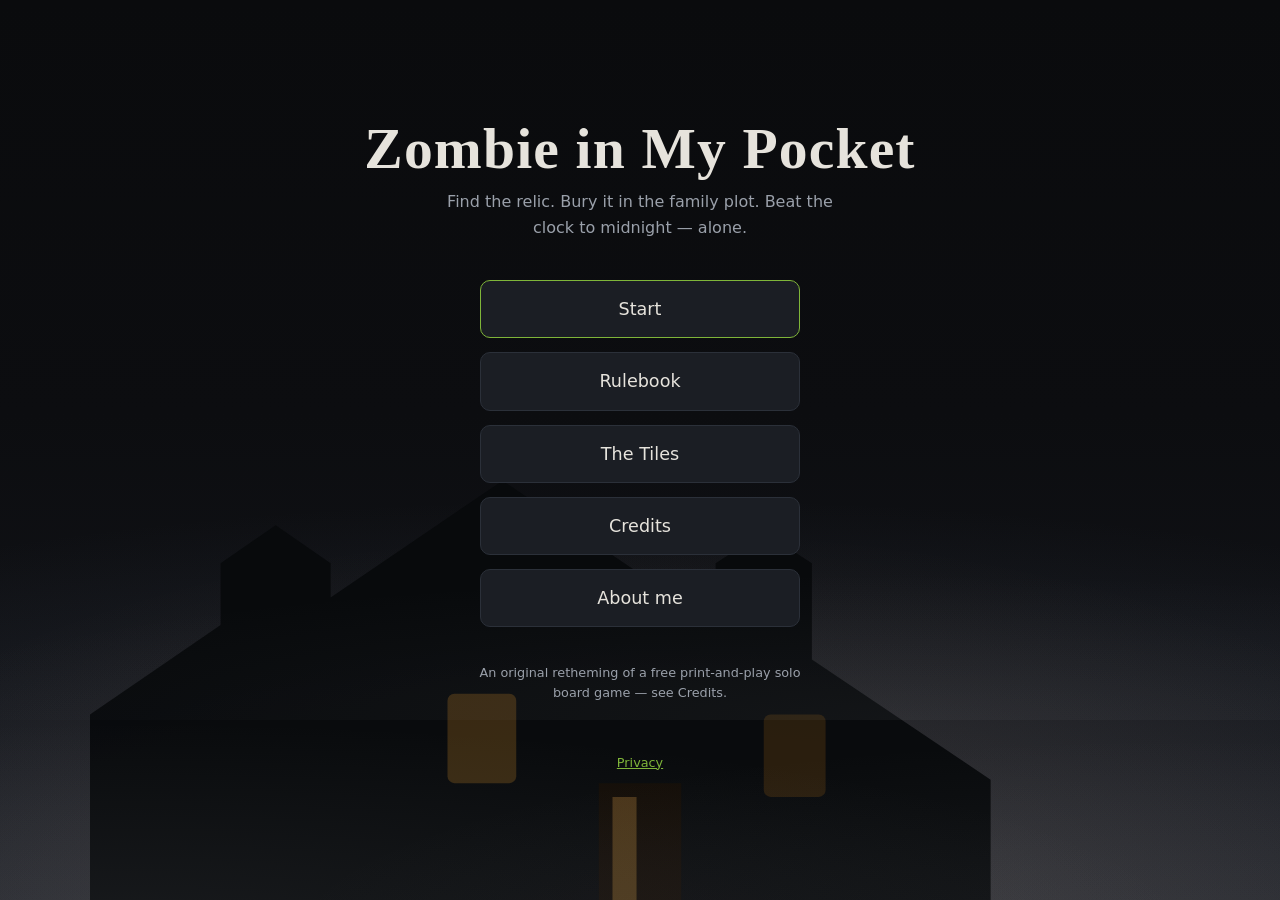
==== commit 80e832fb: "Add privacy policy link to every user-facing page Links https://csiesheep.com/privacy-policy/ from t" ====
--- a/index.html
+++ b/index.html
@@ -100,6 +100,8 @@
 
     <p class="footnote">An original retheming of a free print-and-play solo
       board game — see Credits.</p>
+
+    <p class="footnote"><a href="https://csiesheep.com/privacy-policy/" target="_blank" rel="noopener">Privacy</a></p>
   </main>
   <script type="module" src="js/menu.js"></script>
 </body>
